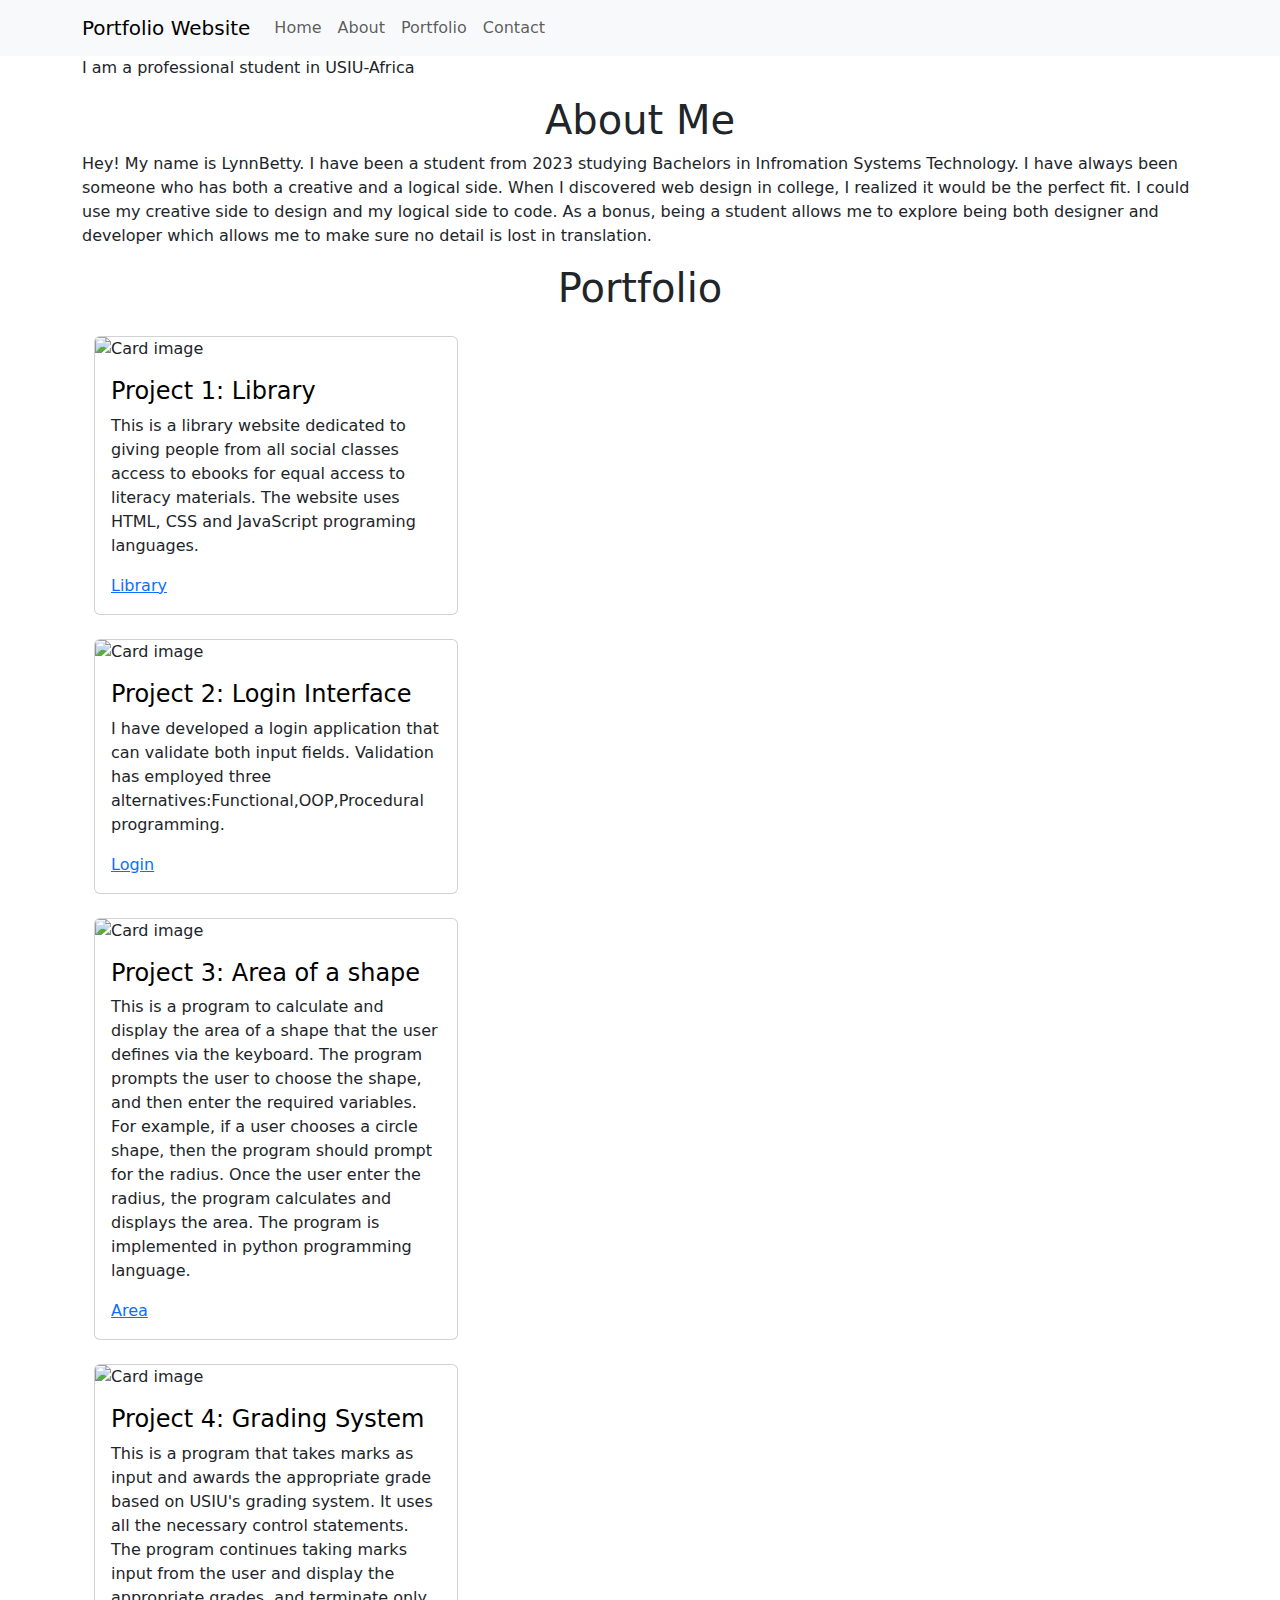
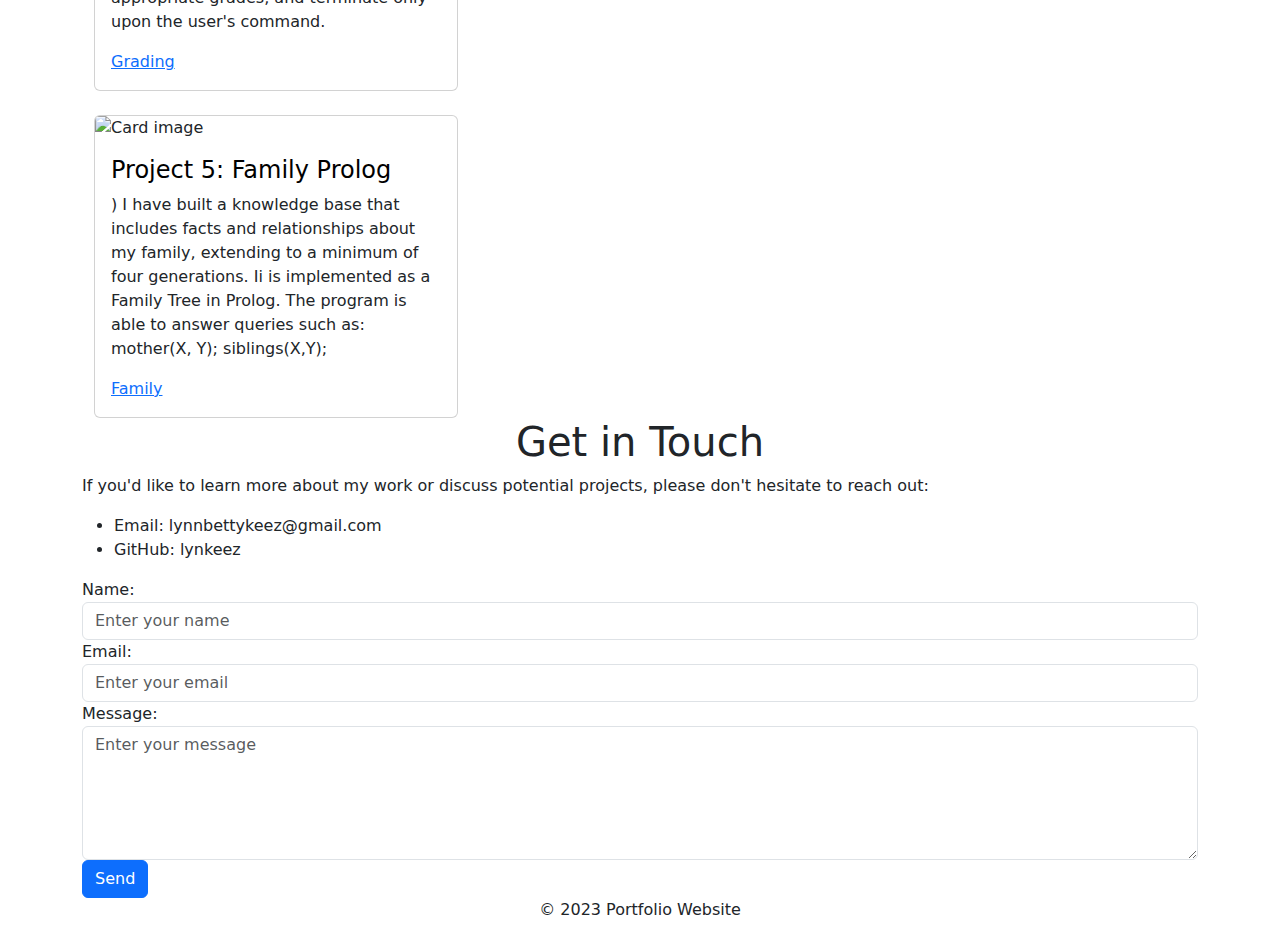
==== index.html @ ab3af03d "Add files via upload" ====
<!DOCTYPE html>
<html lang="en">
<head>
    <meta charset="UTF-8">
    <meta name="viewport" content="width=device-width, initial-scale=1.0">
    <title>Portfolio Website</title>
    <link rel="stylesheet" href="style.css">
    <link rel="stylesheet" href="https://maxcdn.bootstrapcdn.com/bootstrap/5.0.0/css/bootstrap.min.css">
</head>
<body>
    <!-- Navigation Menu -->
    <nav class="navbar navbar-expand-lg navbar-light bg-light fixed-top">
        <div class="container">
            <a class="navbar-brand" href="#">Portfolio Website</a>
            <button class="navbar-toggler" type="button" data-toggle="collapse" data-target="#navbarSupportedContent" aria-controls="navbarSupportedContent" aria-expanded="false" aria-label="Toggle navigation">
                <span class="navbar-toggler-icon"></span>
            </button>
            <div class="collapse navbar-collapse" id="navbarSupportedContent">
                <ul class="navbar-nav ml-auto">
                    <li class="nav-item active">
                        <a class="nav-link" href="#home">Home</a>
                    </li>
                    <li class="nav-item">
                        <a class="nav-link" href="#about">About</a>
                    </li>
                    <li class="nav-item">
                        <a class="nav-link" href="#portfolio">Portfolio</a>
                    </li>
                    <li class="nav-item">
                        <a class="nav-link" href="#contact">Contact</a>
                    </li>
                </ul>
            </div>
        </div>
    </nav>

    <!-- Hero Section -->
    <section id="home" class="bgimage">
        <div class="container">
            <h1 class="hero_title">Welcome to my Portfolio Website</h1>
            <p class="hero_desc">I am a professional student in USIU-Africa </p>
        </div>
    </section>

    <!-- About Section -->
    <section id="about" class="about">
        <div class="container">
            <h1 class="text-center">About Me</h1>
            <p>Hey! My name is LynnBetty. I have been a student from 2023 studying Bachelors in Infromation Systems Technology. I have always been someone who has both a creative and a logical side. When I discovered web design in college, I realized it would be the perfect fit. I could use my creative side to design and my logical side to code. As a bonus, being a student allows me to explore being both designer and developer which allows me to make sure no detail is lost in translation.</p>
        </div>
    </section>

    <!-- Portfolio Section -->
    <section id="portfolio" class="portfolio">
        <div class="container">
            <h1 class="text-center">Portfolio</h1>
            <div class="container">
                <div class="col-lg-4 mt-4">
                    <div class="card">
                        <img class="card-img-top" src="Screenshot_28-7-2024_22261_.jpeg" alt="Card image" style="width:100%">
                        <div class="card-body">
                          <h4 class="card-title" style="color: #000">Project 1: Library</h4>
                          <p class="card-text">This is a library website dedicated to giving people from all social classes access to ebooks for equal access to literacy materials. The website uses HTML, CSS and JavaScript programing languages.</p>
                          <p class="card-text"><a href="Library.html">Library</a></p>
                         </div>
                    </div>
                </div>
                <!-- Add new project here -->
                <div class="col-lg-4 mt-4">
                    <div class="card">
                        <img class="card-img-top" src="Screenshot 2024-07-29 094529.png" alt="Card image" style="width:100%">
                        <div class="card-body">
                          <h4 class="card-title" style="color: #000">Project 2: Login Interface</h4>
                          <p class="card-text">I have developed a login application that can validate both input fields. Validation has employed three alternatives:Functional,OOP,Procedural programming.</p>
                          <p class="card-text"><a href="C:\Users\Kids\Downloads\codePortfolio\programiz-html-css\programiz-html-css\index2.html">Login</a></p>
                         </div>
                    </div>
                </div>
                <!-- Add another new project here -->
                <div class="col-lg-4 mt-4">
                    <div class="card">
                        <img class="card-img-top" src="Screenshot 2024-07-29 093826.png" alt="Card image" style="width:100%">
                        <div class="card-body">
                          <h4 class="card-title" style="color: #000">Project 3: Area of a shape</h4>
                          <p class="card-text">This is a program to calculate and display the area of a shape that the user defines via the keyboard. The program prompts the user to choose the shape, and then enter the required variables. For example, if a user chooses a circle shape, then the program should prompt for the radius. Once the user enter the radius, the program calculates and displays the area. The program is implemented in python programming language.</p>
                          <p class="card-text"><a href="https://replit.com/@lynnbettykeez/Area-of-Shape">Area</a></p>
                         </div>
                    </div>
                </div>
                <!-- Add another new project here -->
                <div class="col-lg-4 mt-4">
                    <div class="card">
                        <img class="card-img-top" src="Screenshot 2024-07-29 093332.png" alt="Card image" style="width:100%">
                        <div class="card-body">
                          <h4 class="card-title" style="color: #000">Project 4: Grading System</h4>
                          <p class="card-text">This is a program that takes marks as input and awards the appropriate grade based on USIU's grading system. It uses all the necessary control statements. The program continues taking marks input from the user and display the appropriate grades, and terminate only upon the user's command.</p>
                          <p class="card-text"><a href="https://replit.com/@lynnbettykeez/Grading-System">Grading</a></p>
                         </div>
                    </div>
                </div>
                <!-- Add new project here -->
                <div class="col-lg-4 mt-4">
                    <div class="card">
                        <img class="card-img-top" src="Screenshot 2024-07-29 095254.png" alt="Card image" style="width:100%">
                        <div class="card-body">
                          <h4 class="card-title" style="color: #000">Project 5: Family Prolog</h4>
                          <p class="card-text">) I have built a knowledge base that includes facts and relationships about my family, extending to a minimum of four generations. Ii is implemented as a Family Tree in Prolog. The program is able to answer queries such as: mother(X, Y); siblings(X,Y);</p>
                          <p class="card-text"><a href="https://swish.swi-prolog.org/p/LynnFamily.pl">Family</a></p>
                         </div>
                    </div>
                </div>
            </div>
        </div>
    </section>

    <!-- Contact Section -->
    <section id="contact" class="contact">
        <div class="container">
            <h1 class="text-center">Get in Touch</h1>
            <p>If you'd like to learn more about my work or discuss potential projects, please don't hesitate to reach out:</p>
            <ul>
              <li>Email: lynnbettykeez@gmail.com</li>
              <li>GitHub: lynkeez</li>
            </ul>
            <form>
                <div class="form-group">
                    <label for="name">Name:</label>
                    <input type="text" class="form-control" id="name" placeholder="Enter your name">
                </div>
                <div class="form-group">
                    <label for="email">Email:</label>
                    <input type="email" class="form-control" id="email" placeholder="Enter your email">
                </div>
                <div class="form-group">
                    <label for="message">Message:</label>
                    <textarea class="form-control" id="message" rows="5" placeholder="Enter your message"></textarea>
                </div>
                <button type="submit" class="btn btn-primary">Send</button>
            </form>
        </div>
    </section>

    <!-- Footer -->
    <footer class="footer">
        <div class="container">
            <p class="text-center">&copy; 2023 Portfolio Website</p>
        </div>
    </footer>

    <script src="https://code.jquery.com/jquery-3.5.1.min.js"></script>
    <script src="https://maxcdn.bootstrapcdn.com/bootstrap/5.0.0/js/bootstrap.min.js"></script>
    <script src="script.js"></script>
</body>
</html>
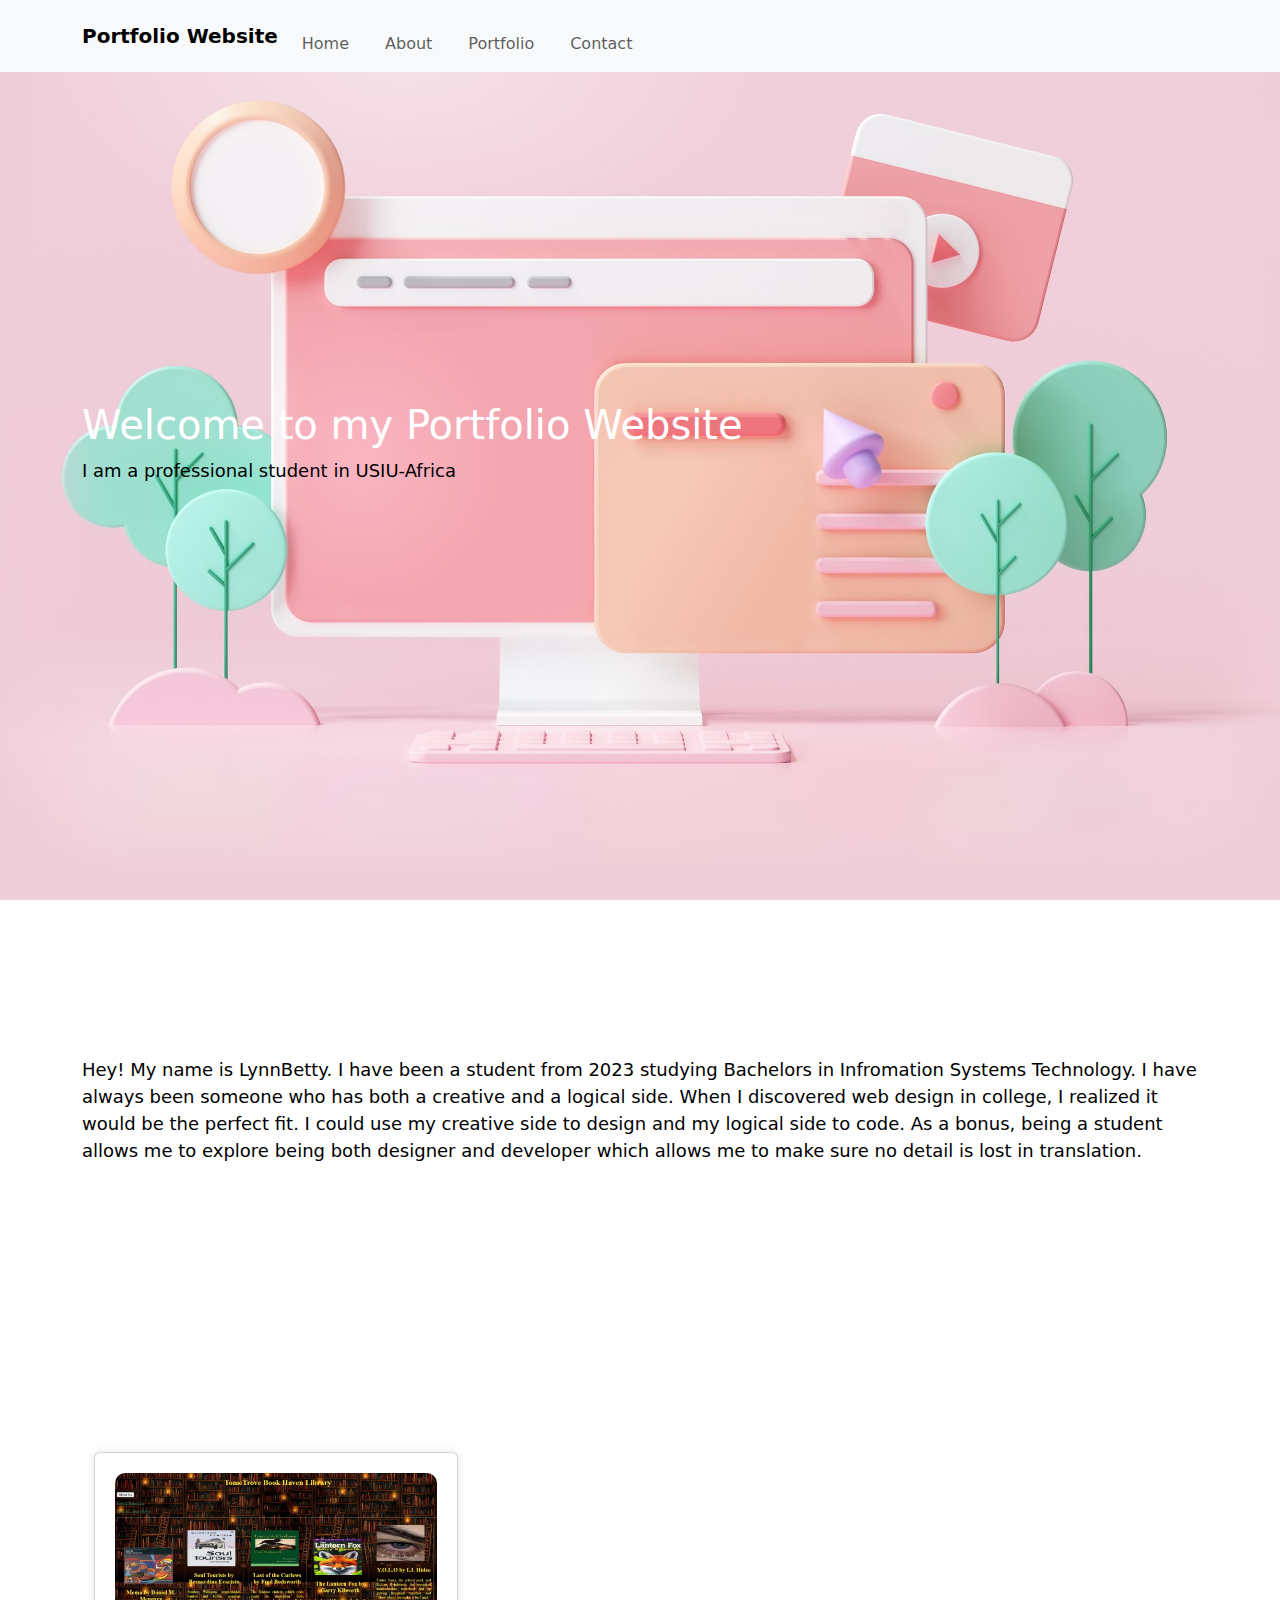
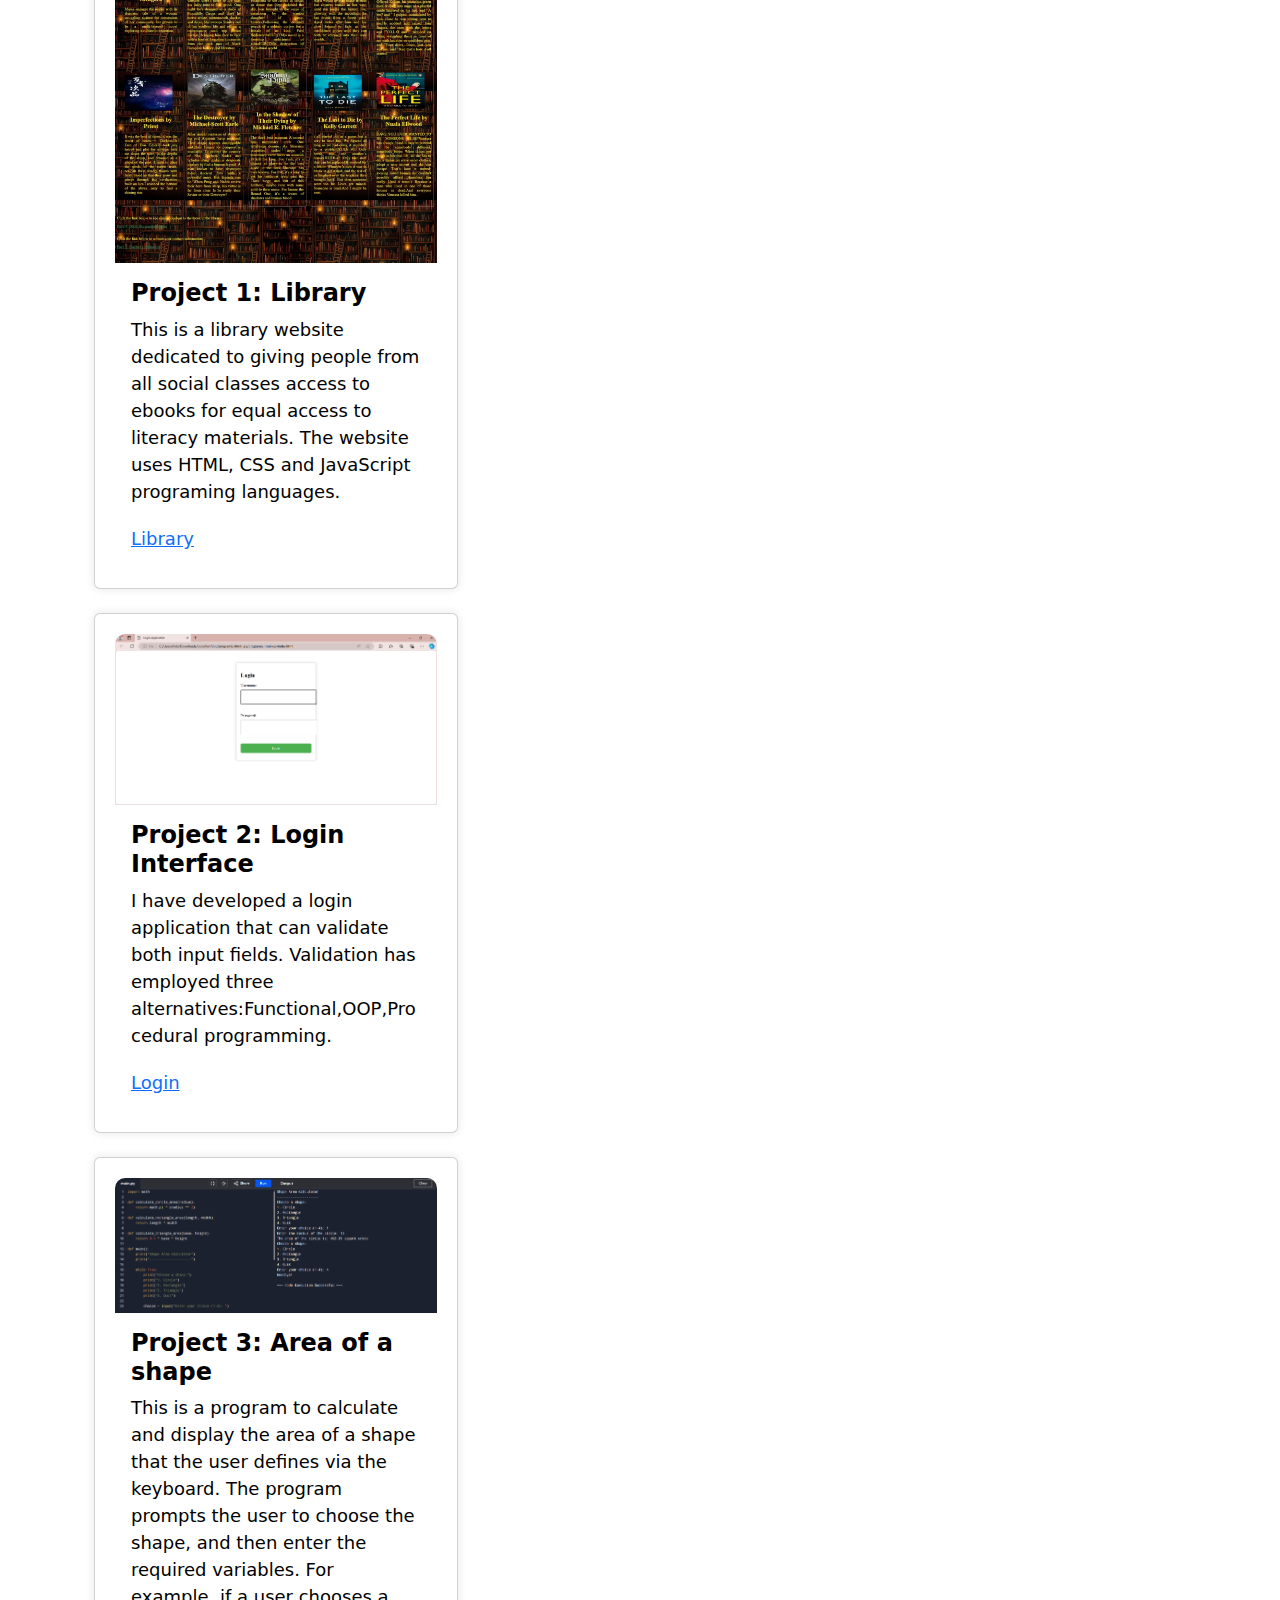
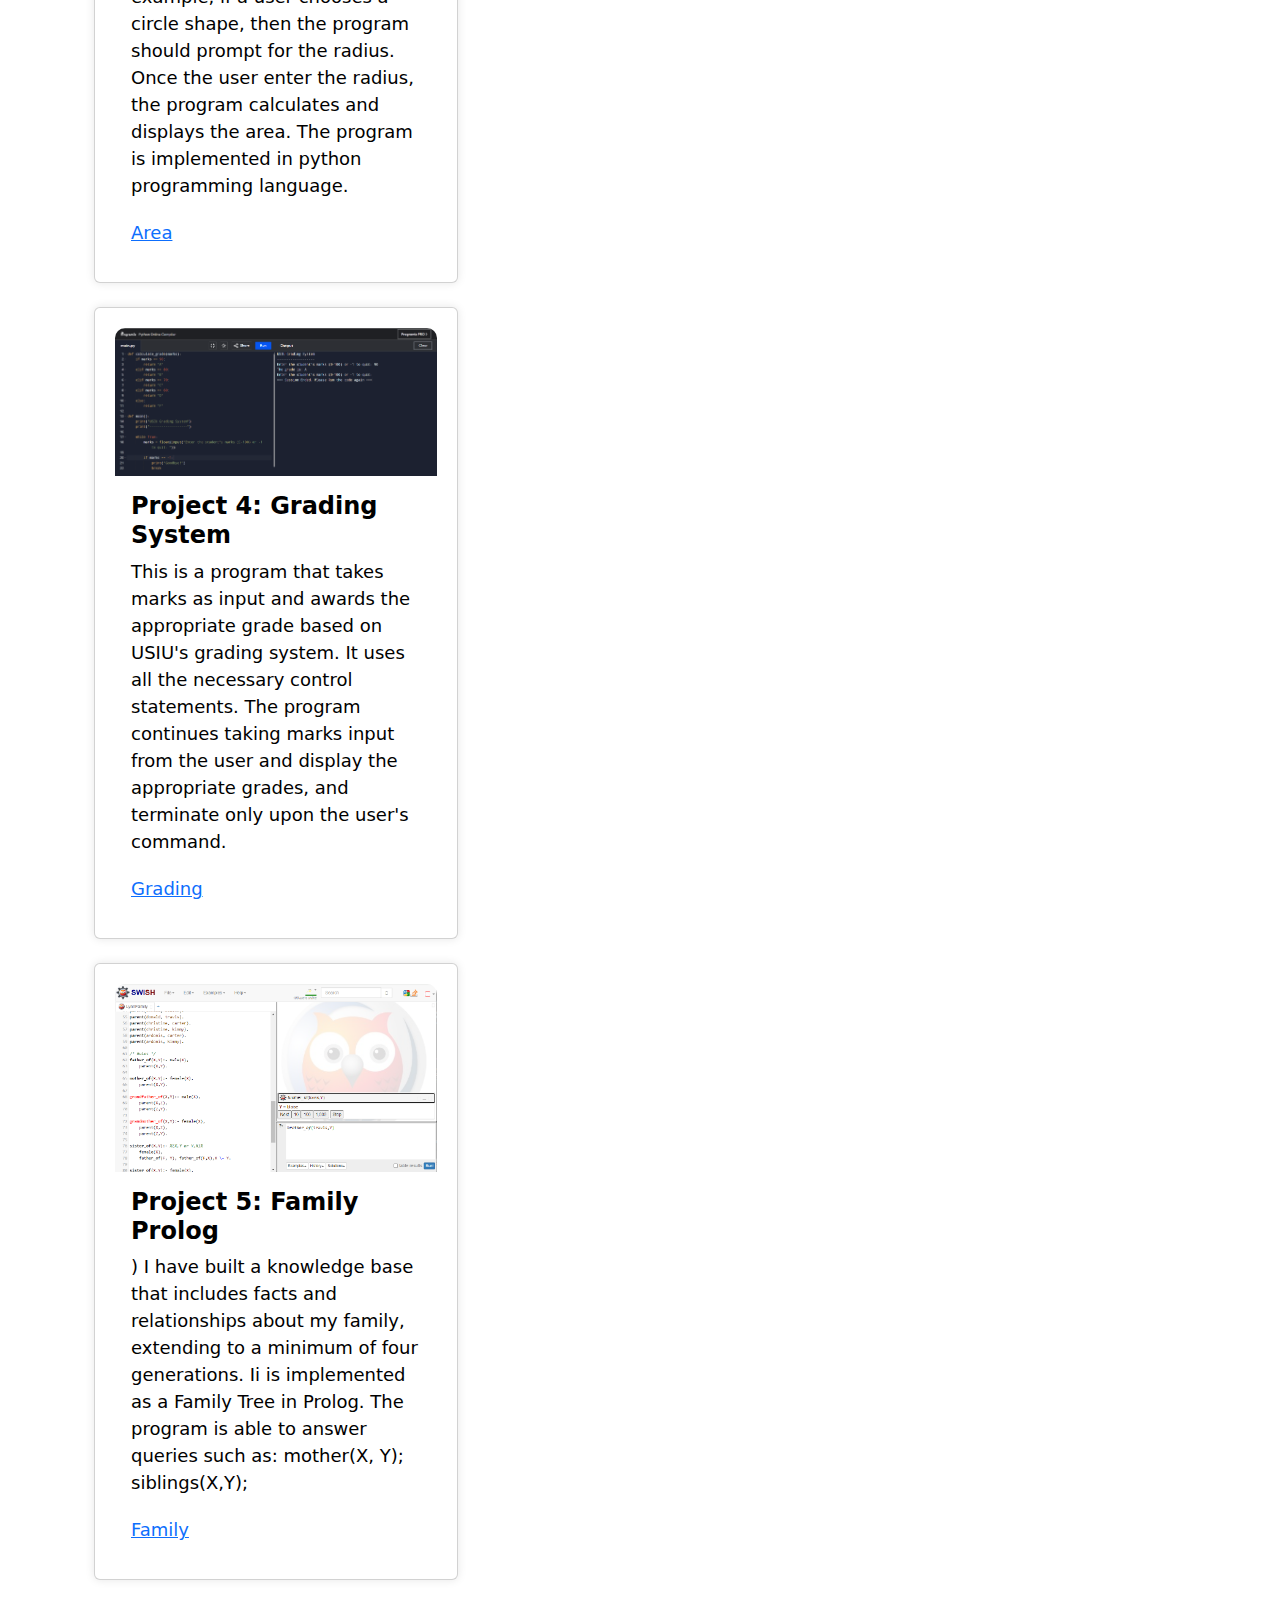
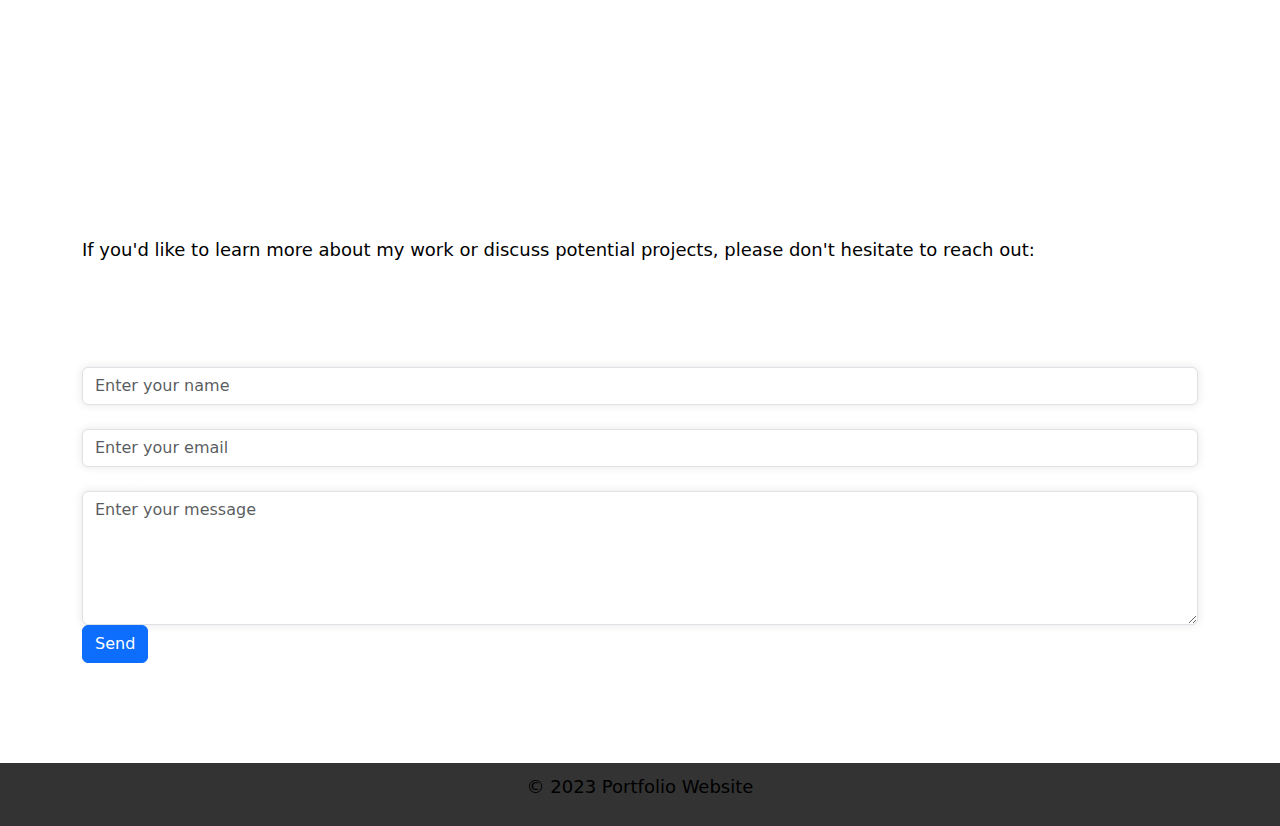
==== commit bc2a8d41: "Add files via upload" ====
--- a/index.html
+++ b/index.html
@@ -72,7 +72,7 @@
                         <div class="card-body">
                           <h4 class="card-title" style="color: #000">Project 2: Login Interface</h4>
                           <p class="card-text">I have developed a login application that can validate both input fields. Validation has employed three alternatives:Functional,OOP,Procedural programming.</p>
-                          <p class="card-text"><a href="C:\Users\Kids\Downloads\codePortfolio\programiz-html-css\programiz-html-css\index2.html">Login</a></p>
+                          <p class="card-text"><a href="https://codepen.io/lynnkeez/pen/xxogxEO">Login</a></p>
                          </div>
                     </div>
                 </div>
--- a/style.css
+++ b/style.css
@@ -0,0 +1,144 @@
+/* Hero Section */
+#home {
+  background-image: url('banner_bkg.jpg');
+  background-size: cover;
+  background-position: center;
+  height: 100vh;
+  display: flex;
+  justify-content: center;
+  align-items: center;
+  color: #fff;
+}
+
+/* About Section */
+#about {
+  background-image: url('https://wallpapercave.com/wp/wp2838585.jpg');
+  background-size: cover;
+  background-position: center;
+  padding: 100px 0;
+  color: #fff;
+}
+
+/* Portfolio Section */
+#portfolio {
+  background-image: url('https://wallpapercave.com/wp/wp2838577.jpg');
+  background-size: cover;
+  background-position: center;
+  padding: 100px 0;
+  color: #fff;
+}
+
+/* Contact Section */
+#contact {
+  background-image: url('https://images.prismic.io/meltwater/ac4060b2-01cb-4b59-9d3b-a7529127565e_influencer-brief-template.jpeg?q=90&rect=138');
+  background-size: cover;
+  background-position: center;
+  padding: 100px 0;
+  color: #fff;
+}
+
+body {
+    font-family: Arial, sans-serif;
+    margin: 0;
+    padding: 0;
+}
+
+.navbar {
+    background-color: #333;
+    color: #fff;
+    padding: 1rem;
+    text-align: center;
+}
+
+.navbar-brand {
+    font-size: 1.5rem;
+    font-weight: bold;
+}
+
+.navbar-nav {
+    margin-top: 1rem;
+}
+
+.nav-item {
+    margin-right: 20px;
+}
+
+.nav-link {
+    color: #fff;
+    transition: color 0.2s ease;
+}
+
+.nav-link:hover {
+    color: #ccc;
+}
+
+/* General Styles */
+h1 {
+  font-size: 48px;
+  font-weight: bold;
+  margin-bottom: 20px;
+  color: #000;
+}
+
+p {
+  font-size: 18px;
+  margin-bottom: 20px;
+  color: #000;
+}
+
+.card {
+  background-color: #fff;
+  padding: 20px;
+  border: none;
+  border-radius: 10px;
+  box-shadow: 0 0 10px rgba(0, 0, 0, 0.1);
+}
+
+.card img {
+  width: 100%;
+  height: 100%;
+  object-fit: relative;
+  border-radius: 10px 10px 0 0;
+}
+
+.card-body {
+  padding: 20px;
+}
+
+.card-title {
+  font-size: 24px;
+  font-weight: bold;
+  margin-bottom: 10px;
+}
+
+.card-text {
+  font-size: 18px;
+  margin-bottom: 20px;
+}
+
+.form-control {
+  padding: 10px;
+  border: none;
+  border-radius: 10px;
+  box-shadow: 0 0 10px rgba(0, 0, 0, 0.1);
+}
+
+.btn {
+  padding: 10px 20px;
+  border: none;
+  border-radius: 10px;
+  background-color: #333;
+  color: #fff;
+  cursor: pointer;
+}
+
+.btn:hover {
+  background-color: #444;
+}
+
+.footer {
+  background-color: #333;
+  color: #fff;
+  padding: 10px;
+  text-align: center;
+}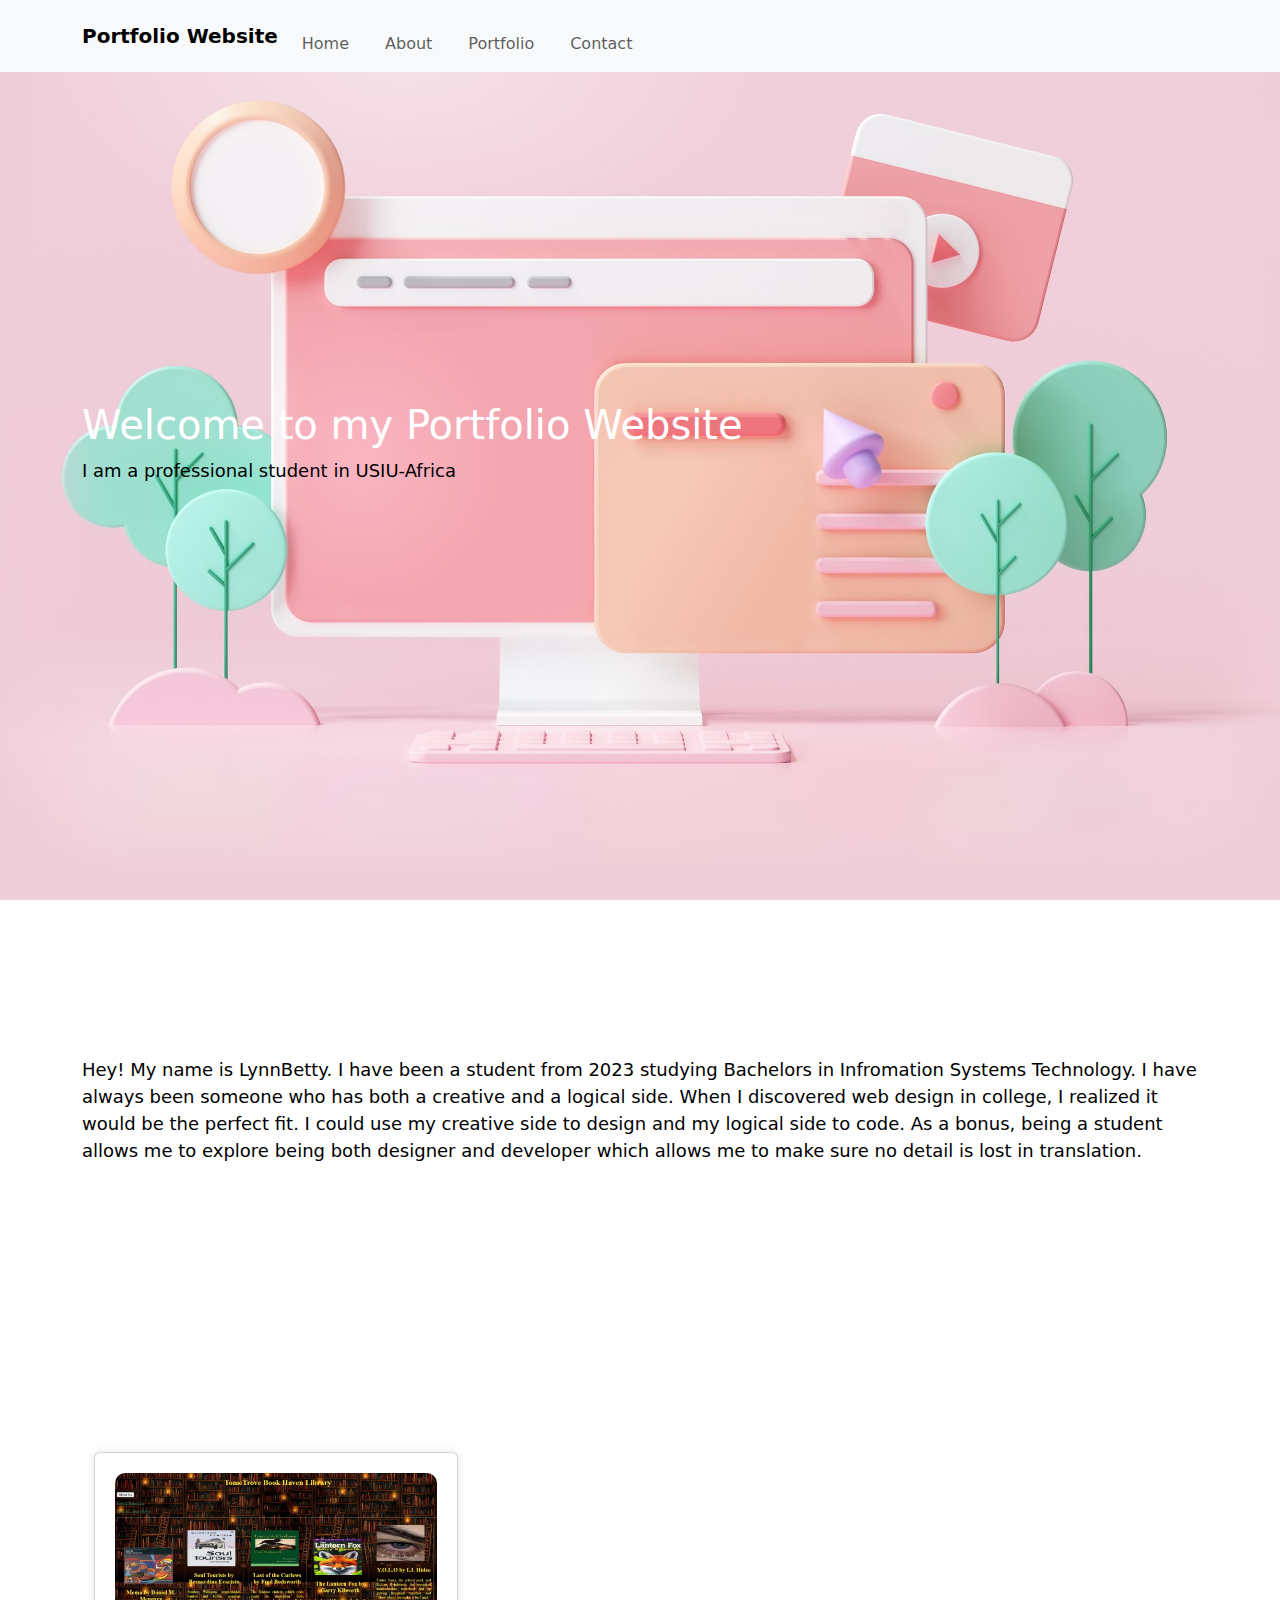
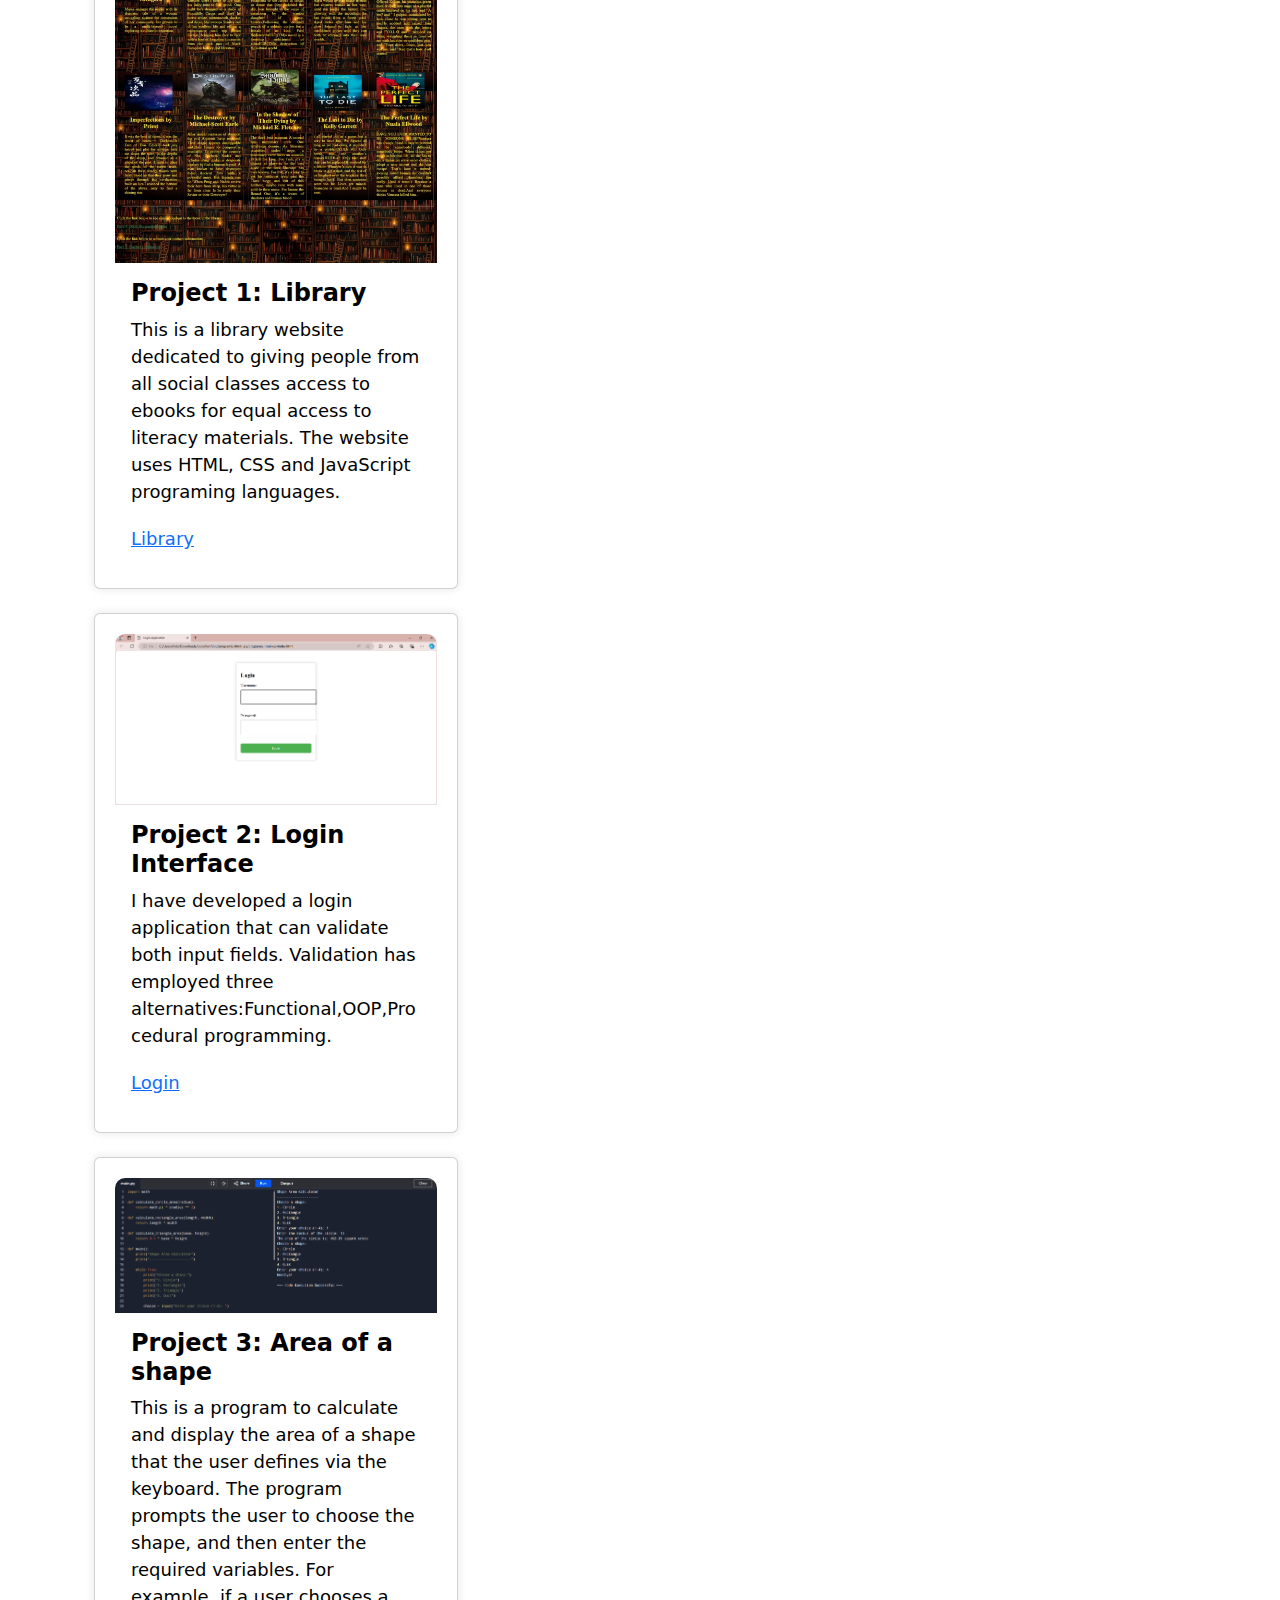
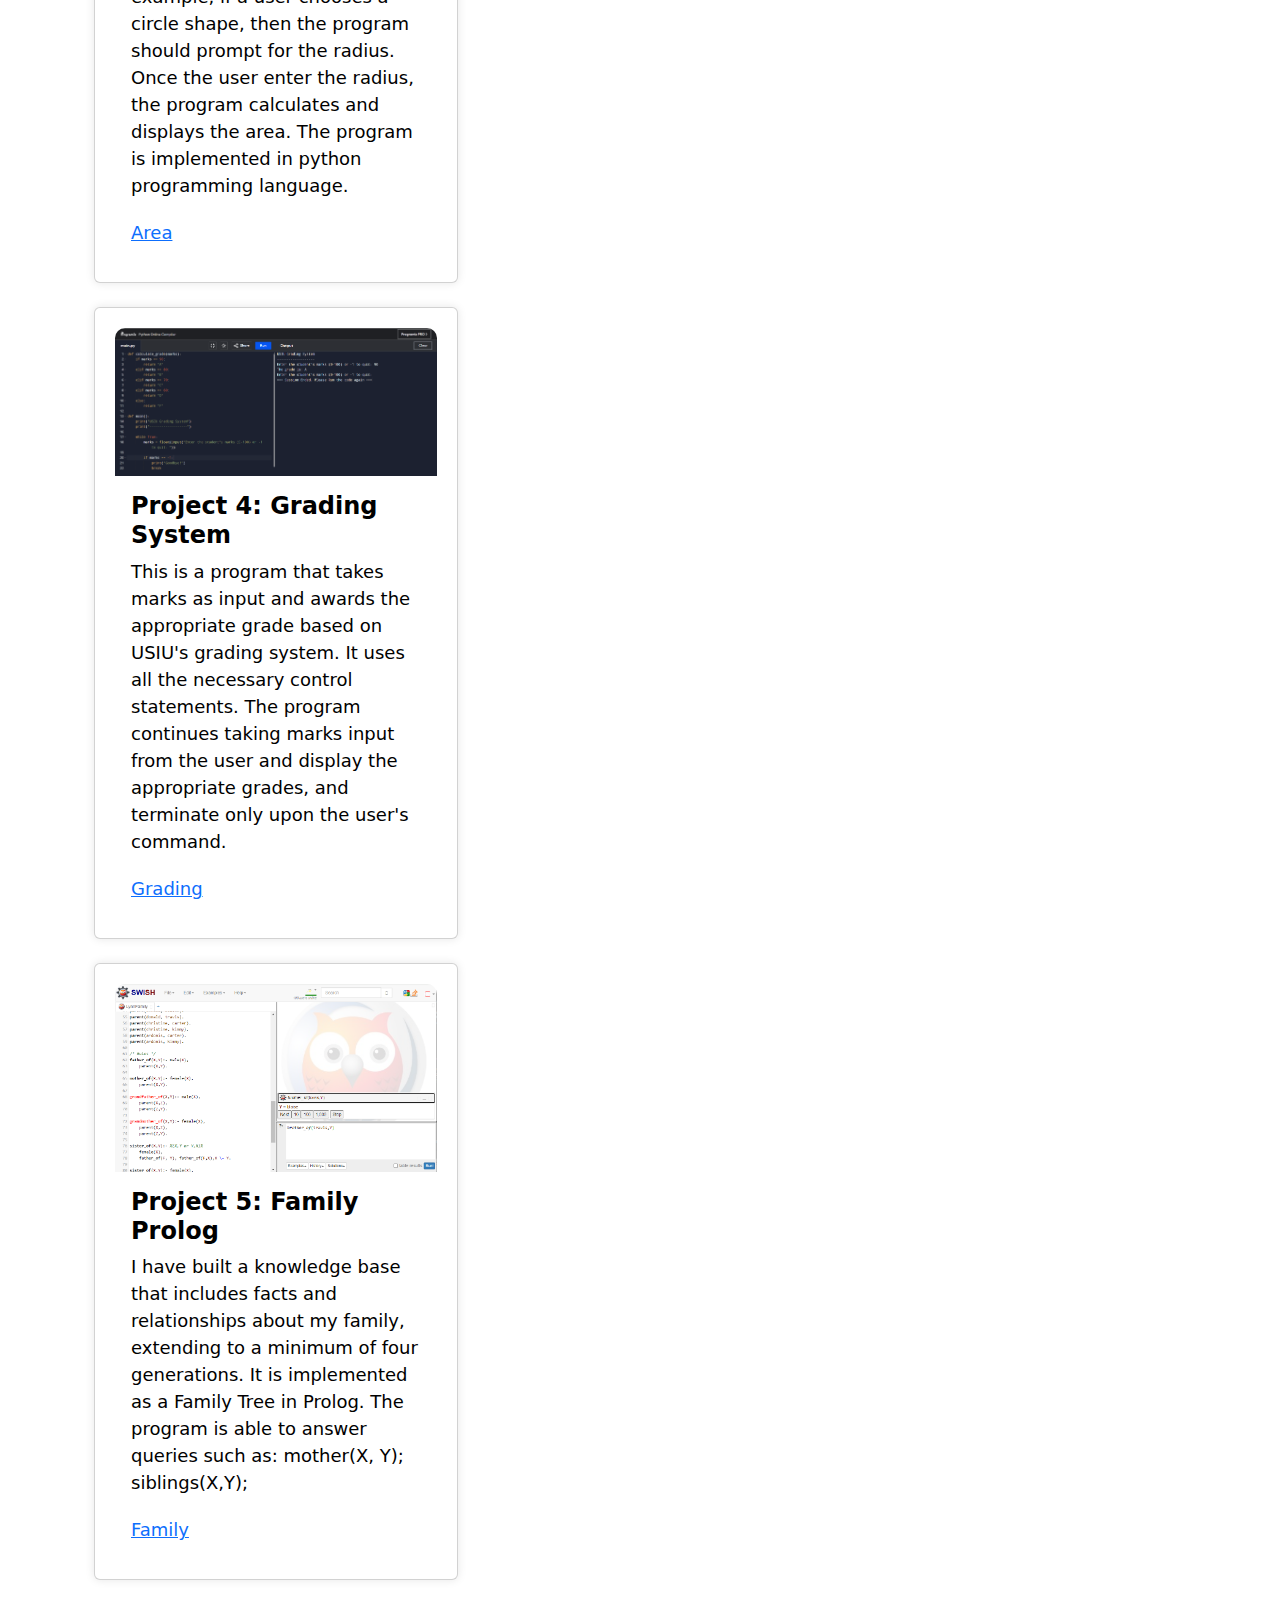
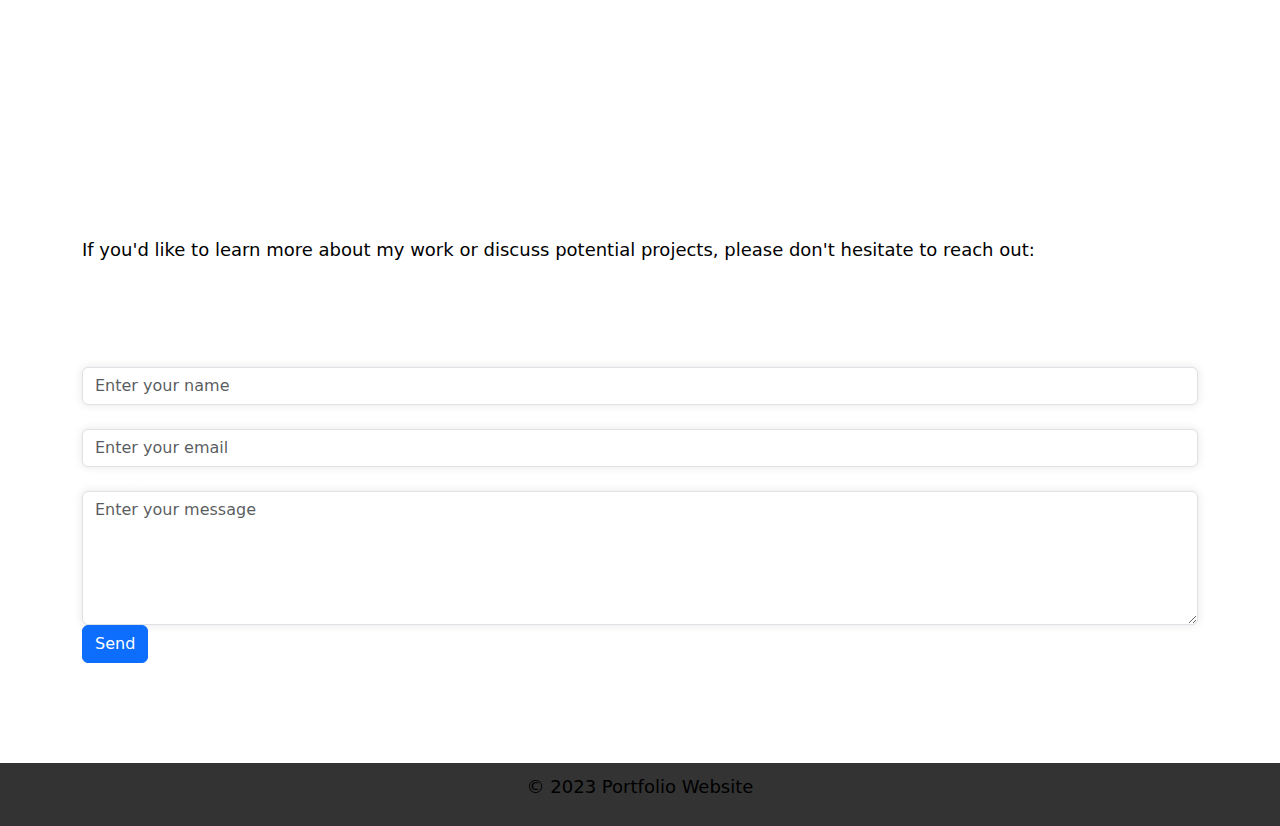
==== commit 8745b754: "Add files via upload" ====
--- a/index.html
+++ b/index.html
@@ -104,7 +104,7 @@
                         <img class="card-img-top" src="Screenshot 2024-07-29 095254.png" alt="Card image" style="width:100%">
                         <div class="card-body">
                           <h4 class="card-title" style="color: #000">Project 5: Family Prolog</h4>
-                          <p class="card-text">) I have built a knowledge base that includes facts and relationships about my family, extending to a minimum of four generations. Ii is implemented as a Family Tree in Prolog. The program is able to answer queries such as: mother(X, Y); siblings(X,Y);</p>
+                          <p class="card-text">I have built a knowledge base that includes facts and relationships about my family, extending to a minimum of four generations. It is implemented as a Family Tree in Prolog. The program is able to answer queries such as: mother(X, Y); siblings(X,Y);</p>
                           <p class="card-text"><a href="https://swish.swi-prolog.org/p/LynnFamily.pl">Family</a></p>
                          </div>
                     </div>
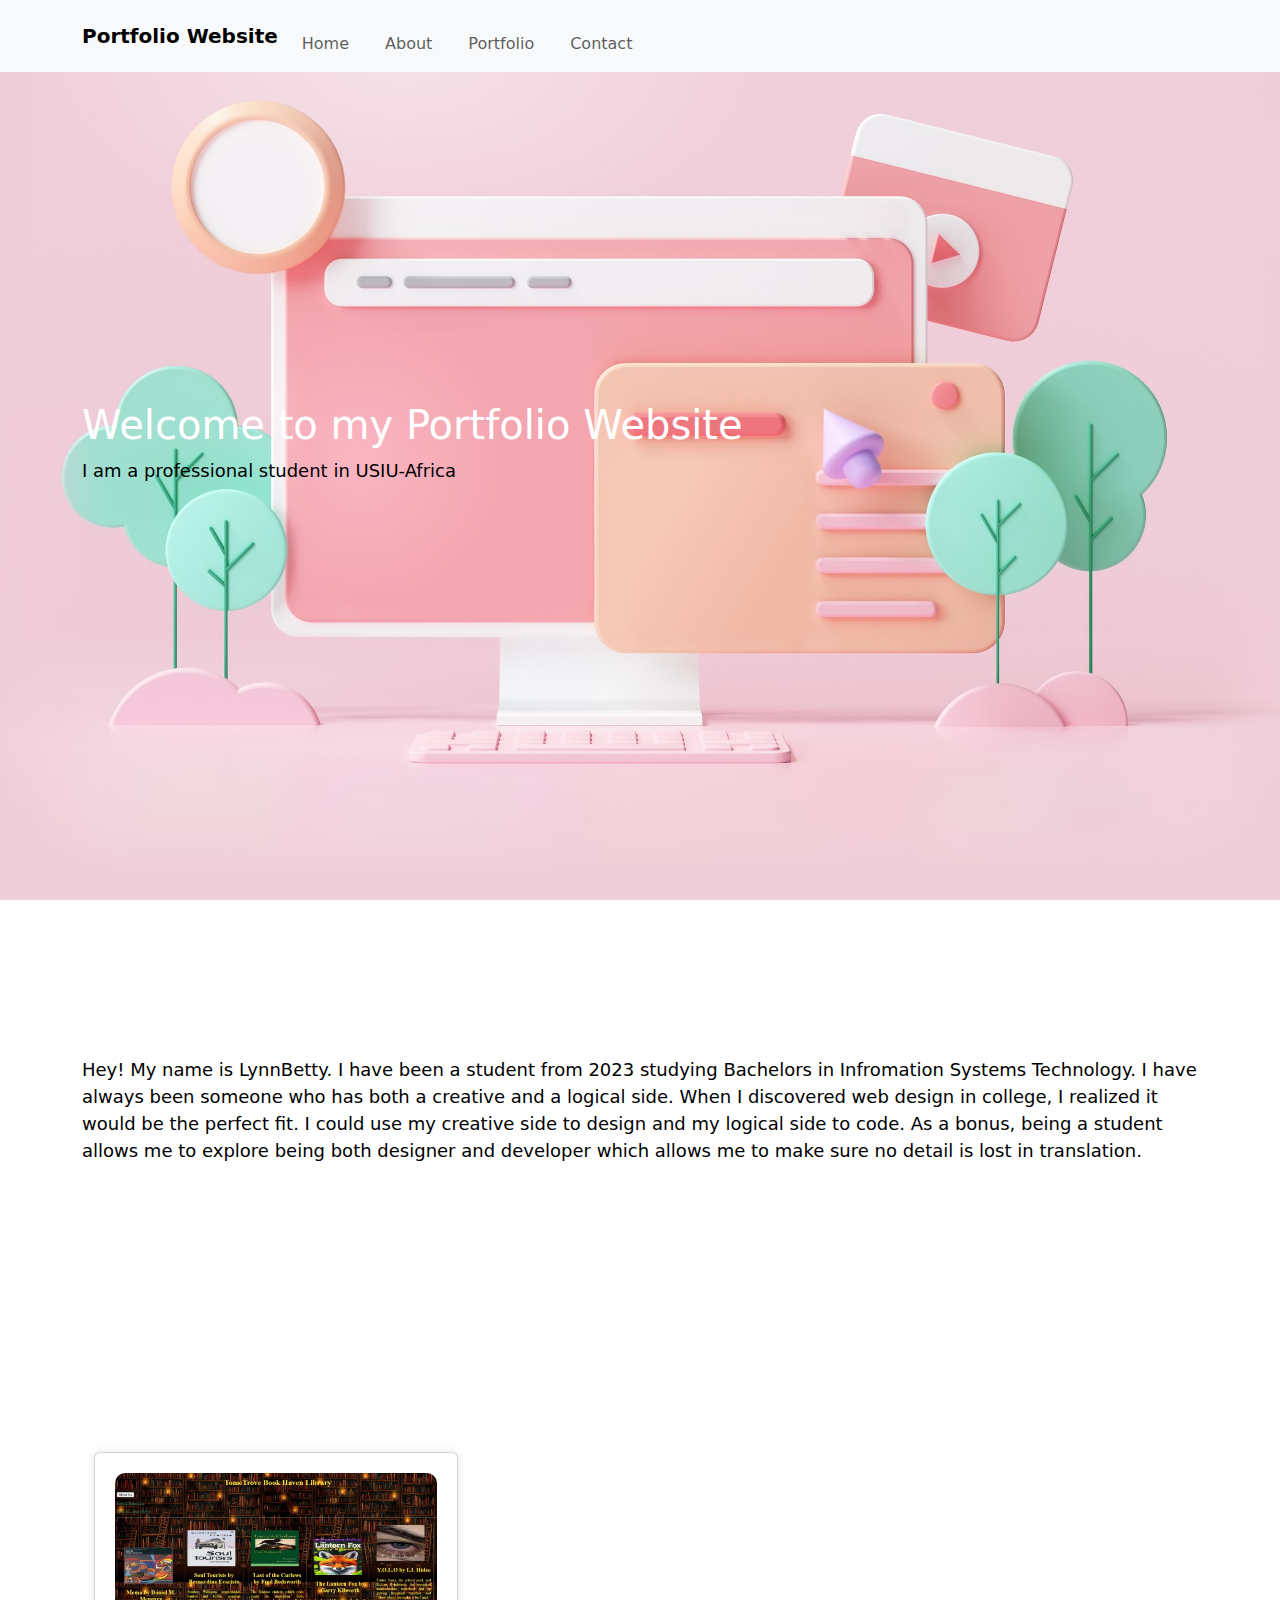
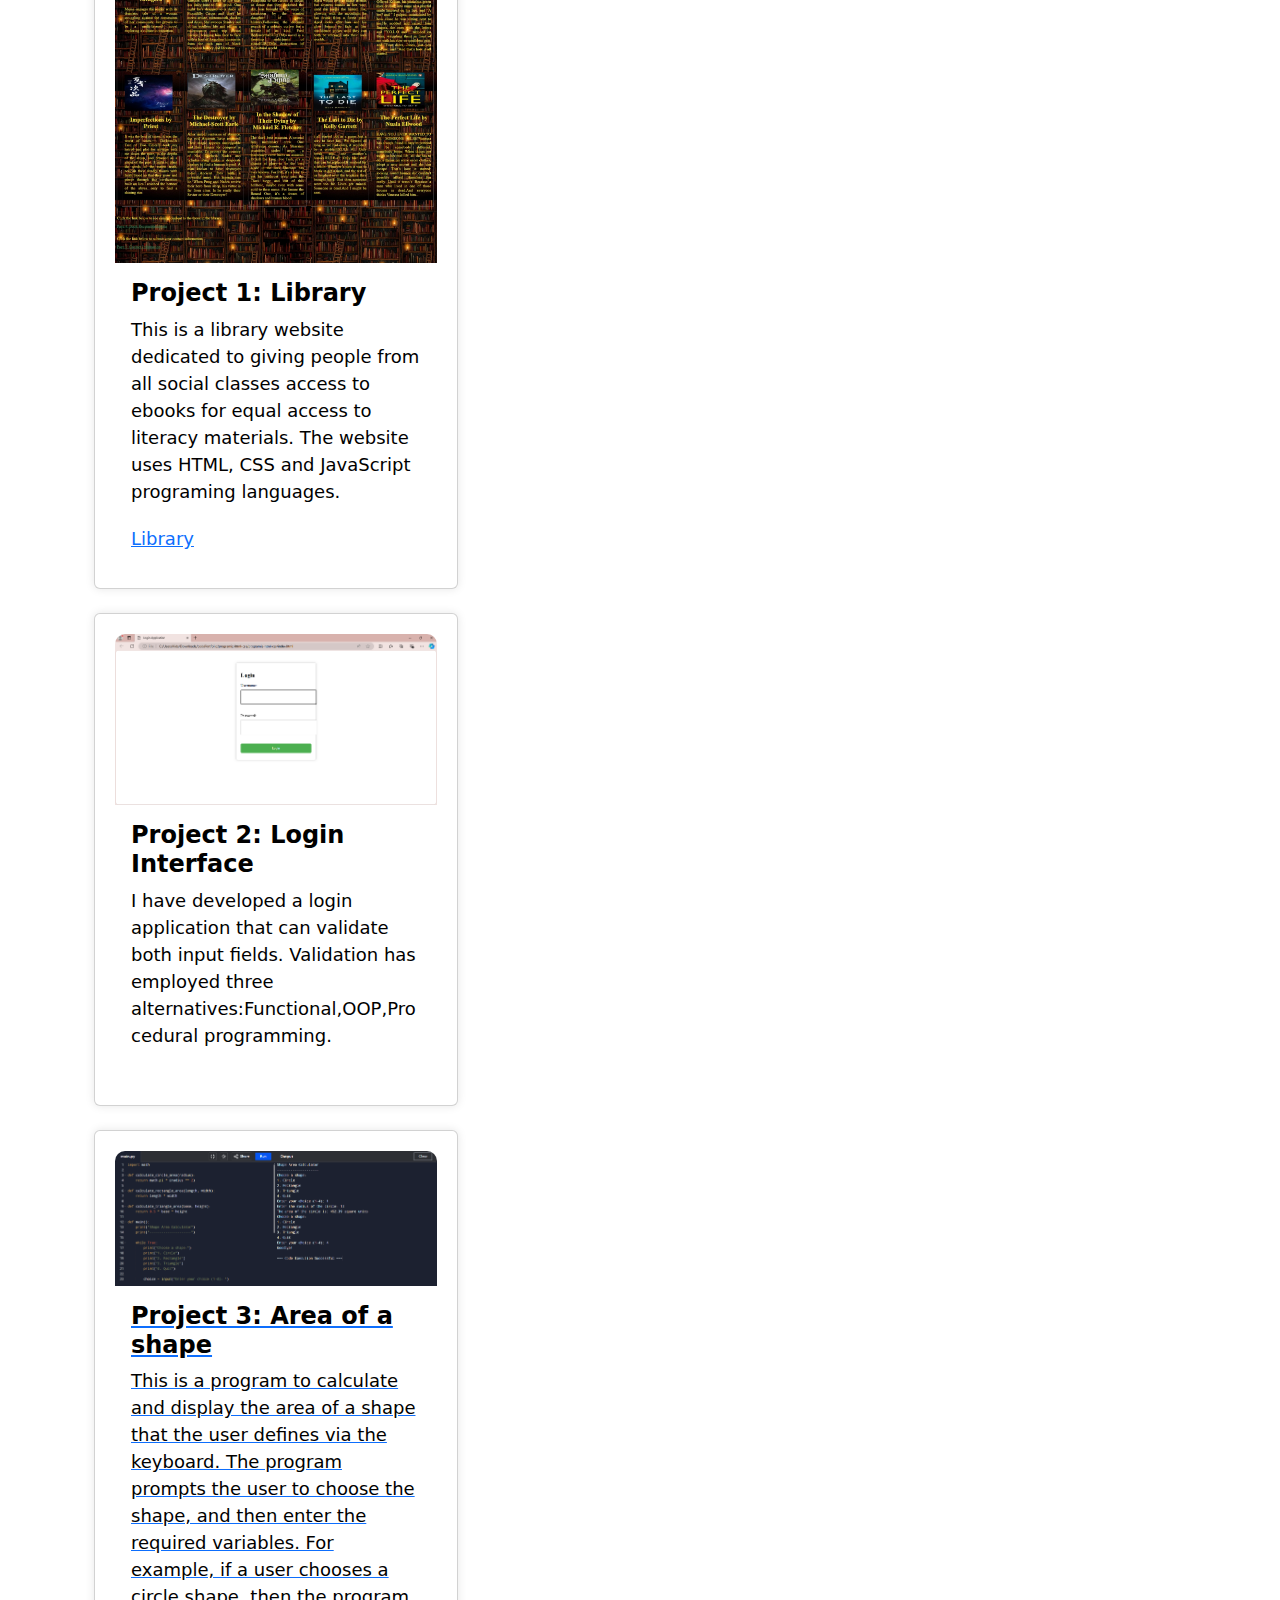
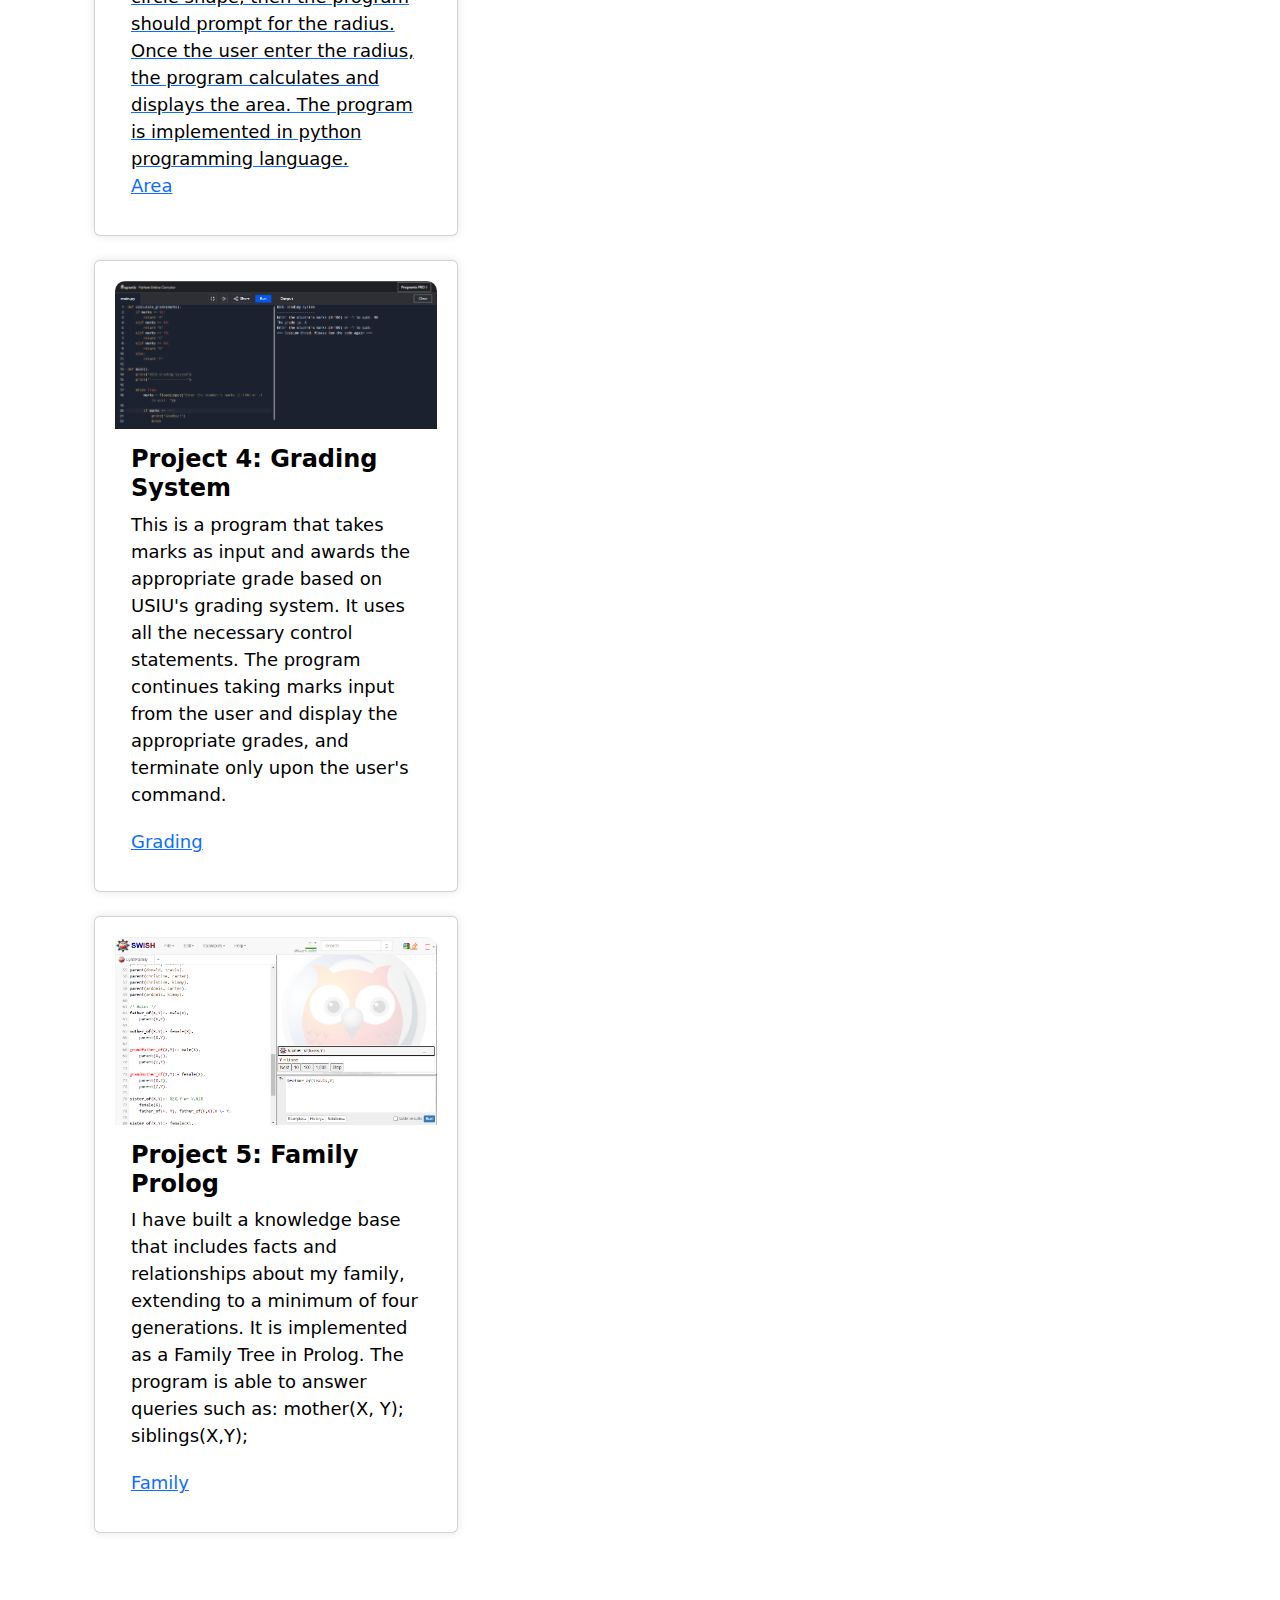
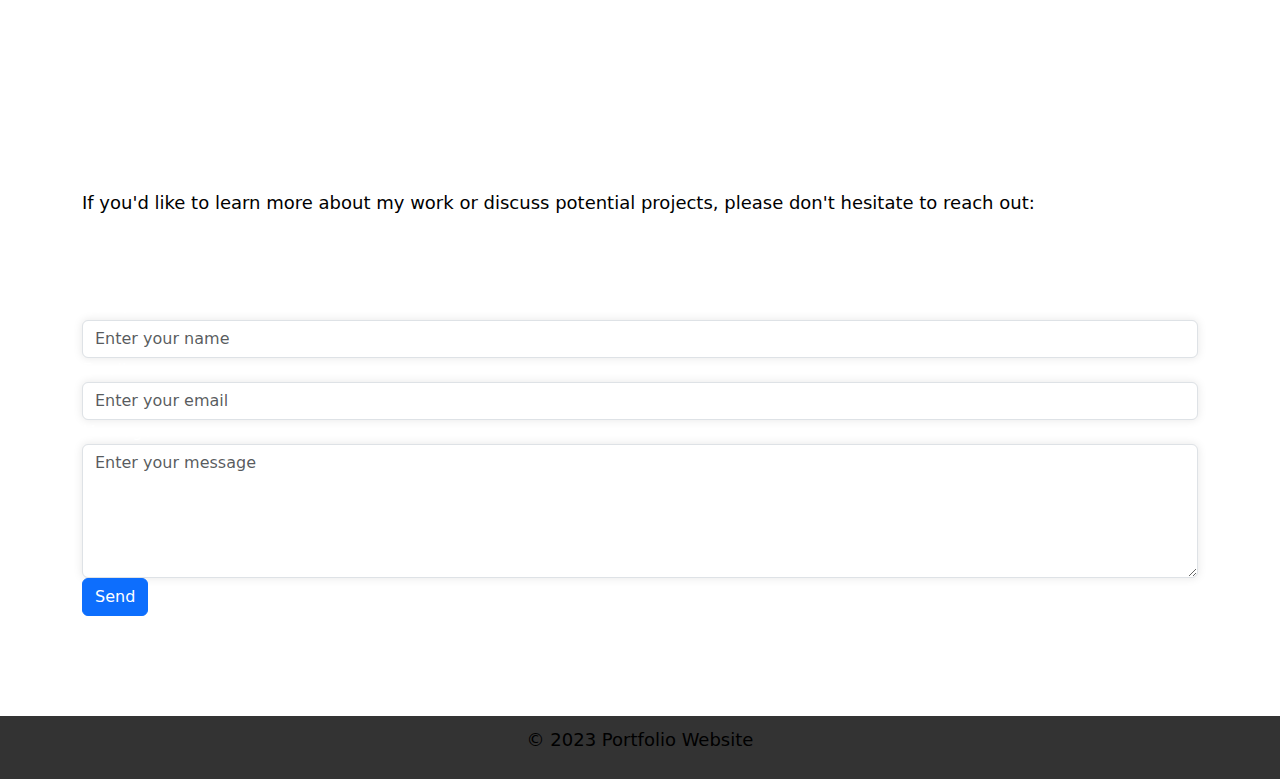
==== commit ad76d0d6: "Add files via upload" ====
--- a/index.html
+++ b/index.html
@@ -72,7 +72,7 @@
                         <div class="card-body">
                           <h4 class="card-title" style="color: #000">Project 2: Login Interface</h4>
                           <p class="card-text">I have developed a login application that can validate both input fields. Validation has employed three alternatives:Functional,OOP,Procedural programming.</p>
-                          <p class="card-text"><a href="https://codepen.io/lynnkeez/pen/xxogxEO">Login</a></p>
+                          <p class="card-text"><a href="https://replit.com/@lynnbettykeez/Login-Interface"Login</a></p>
                          </div>
                     </div>
                 </div>
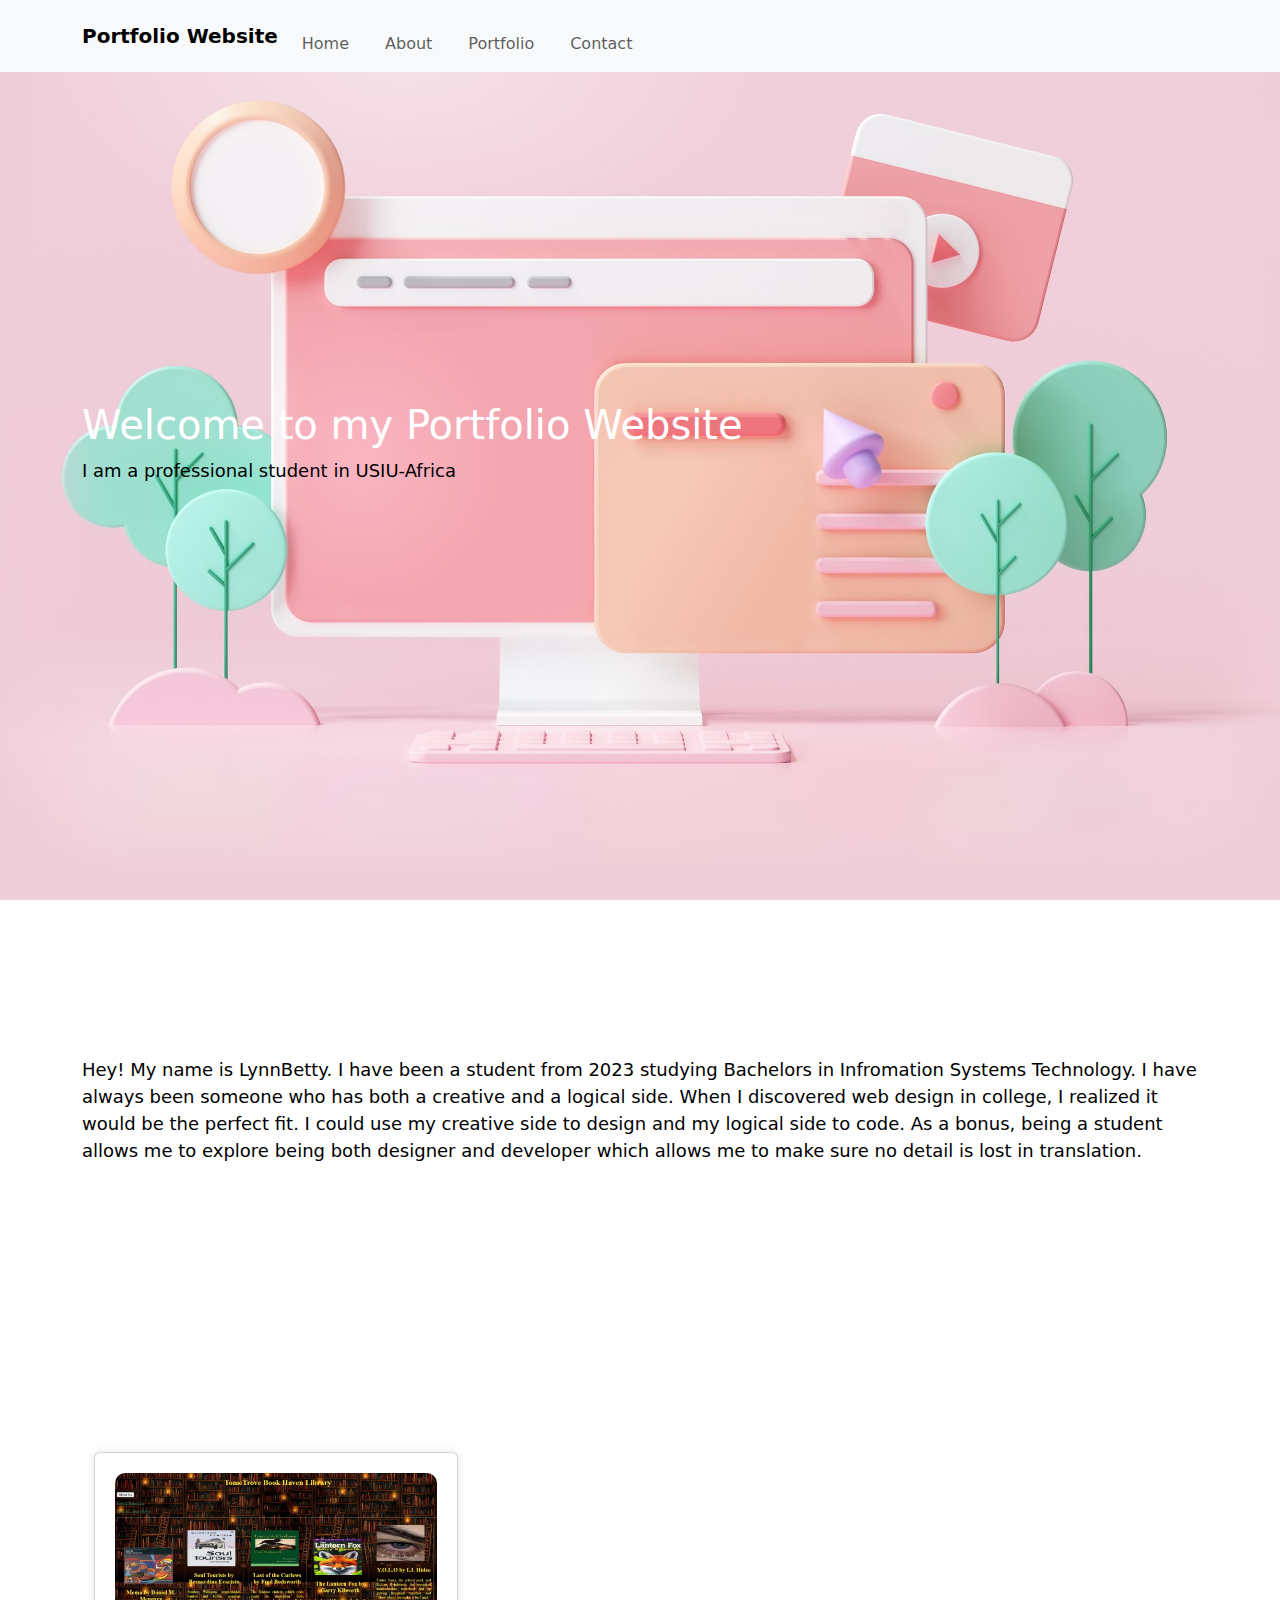
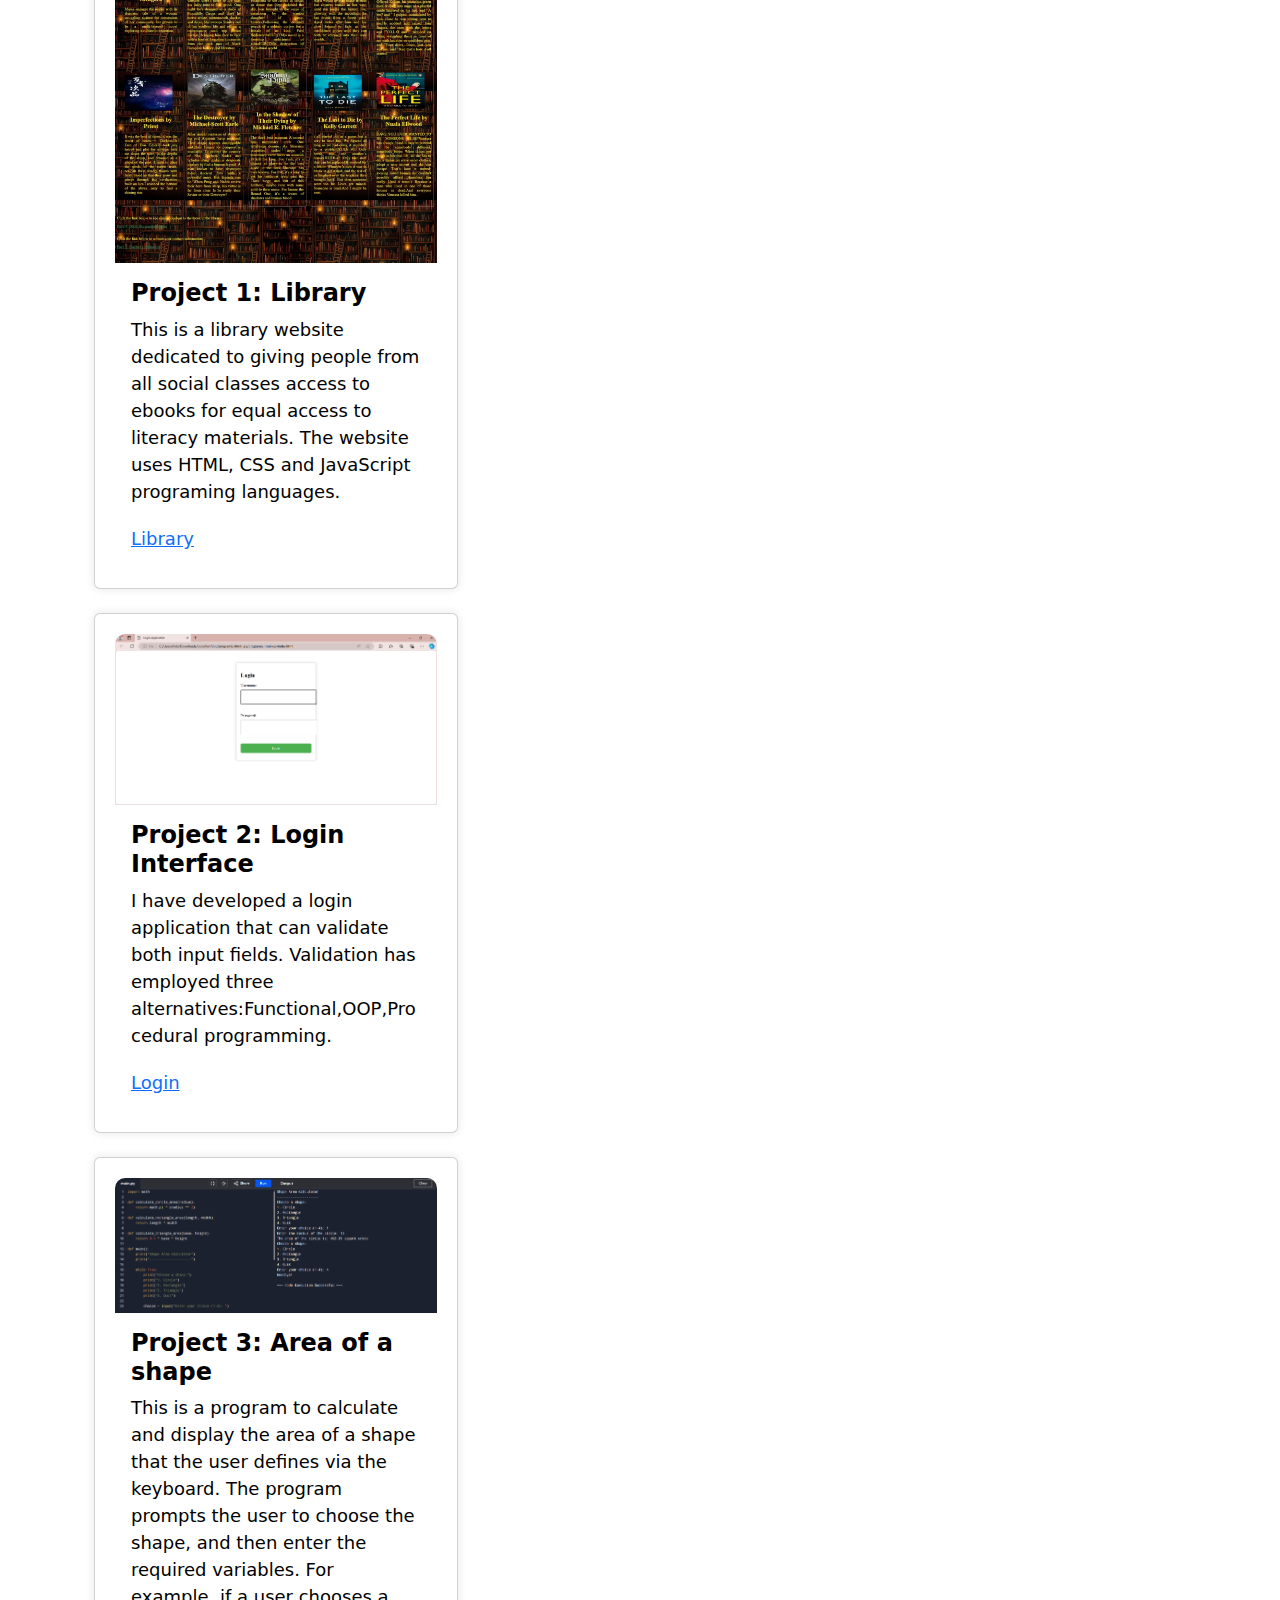
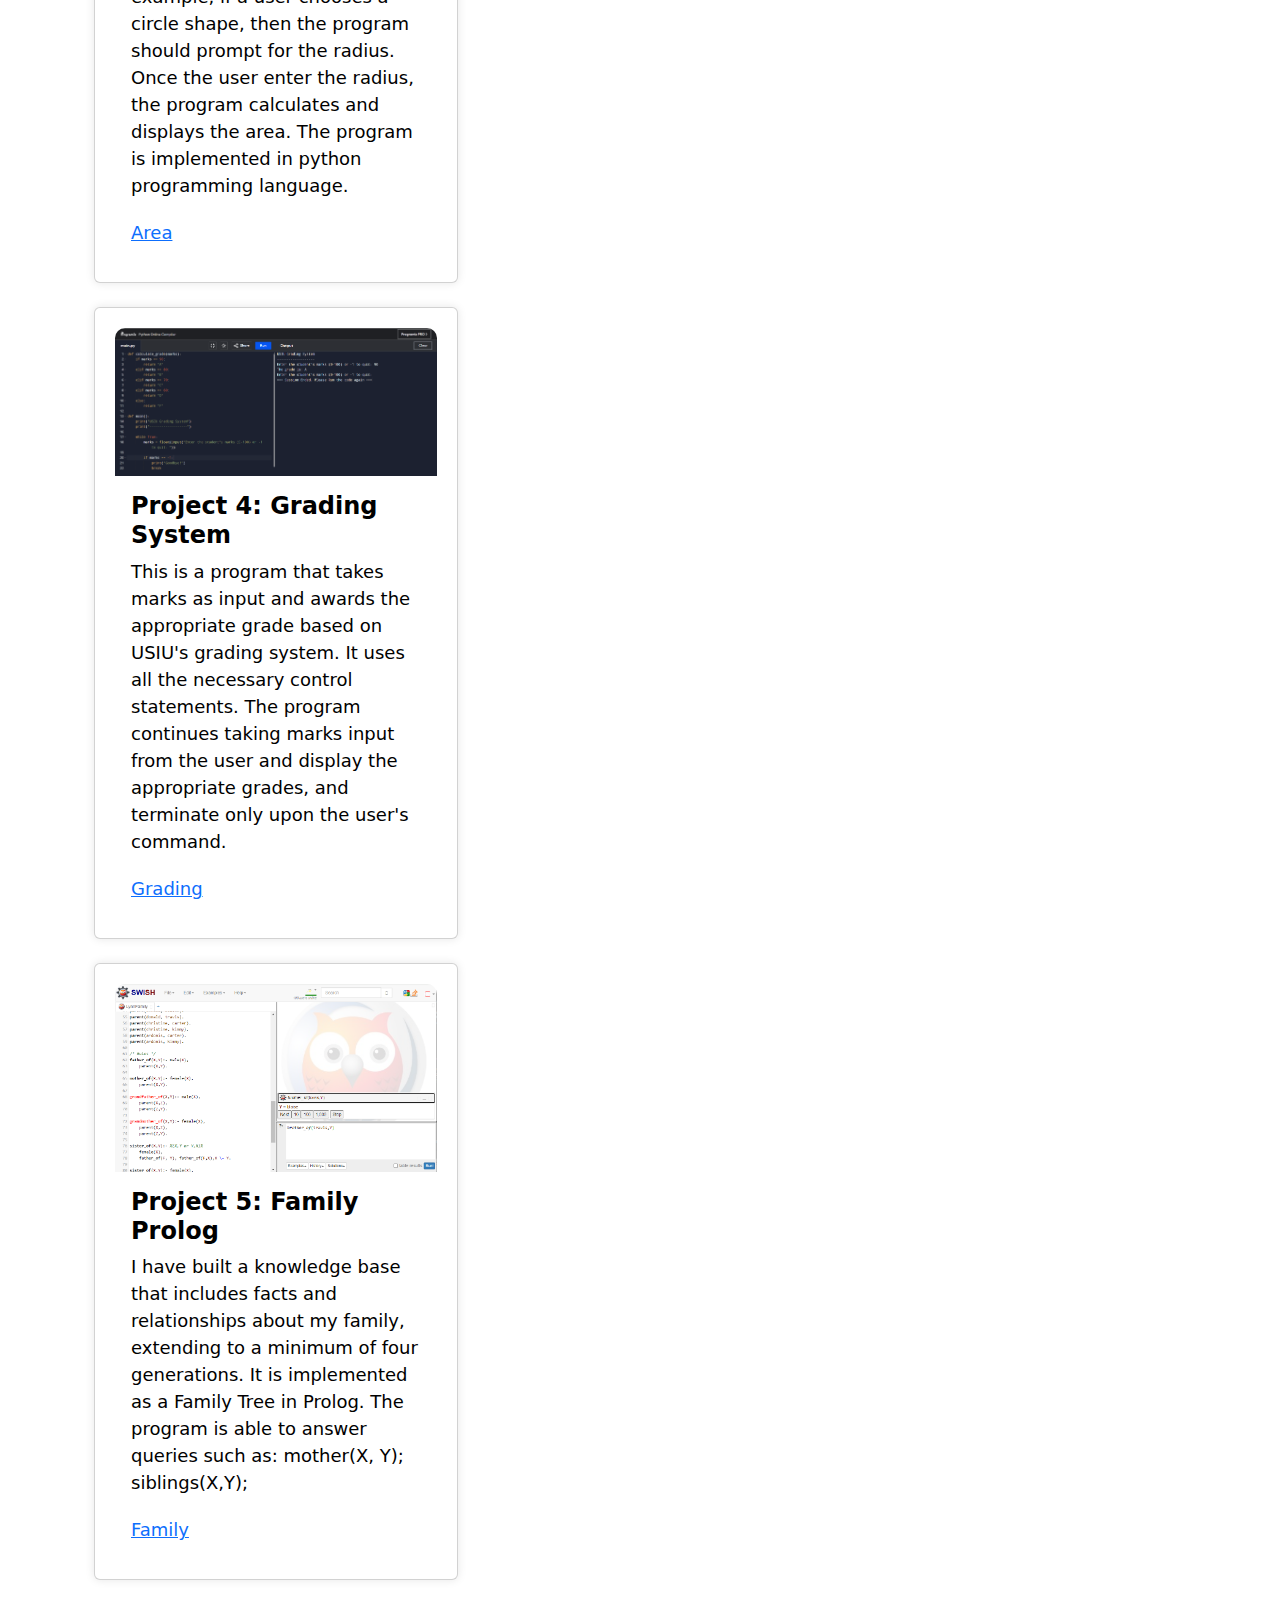
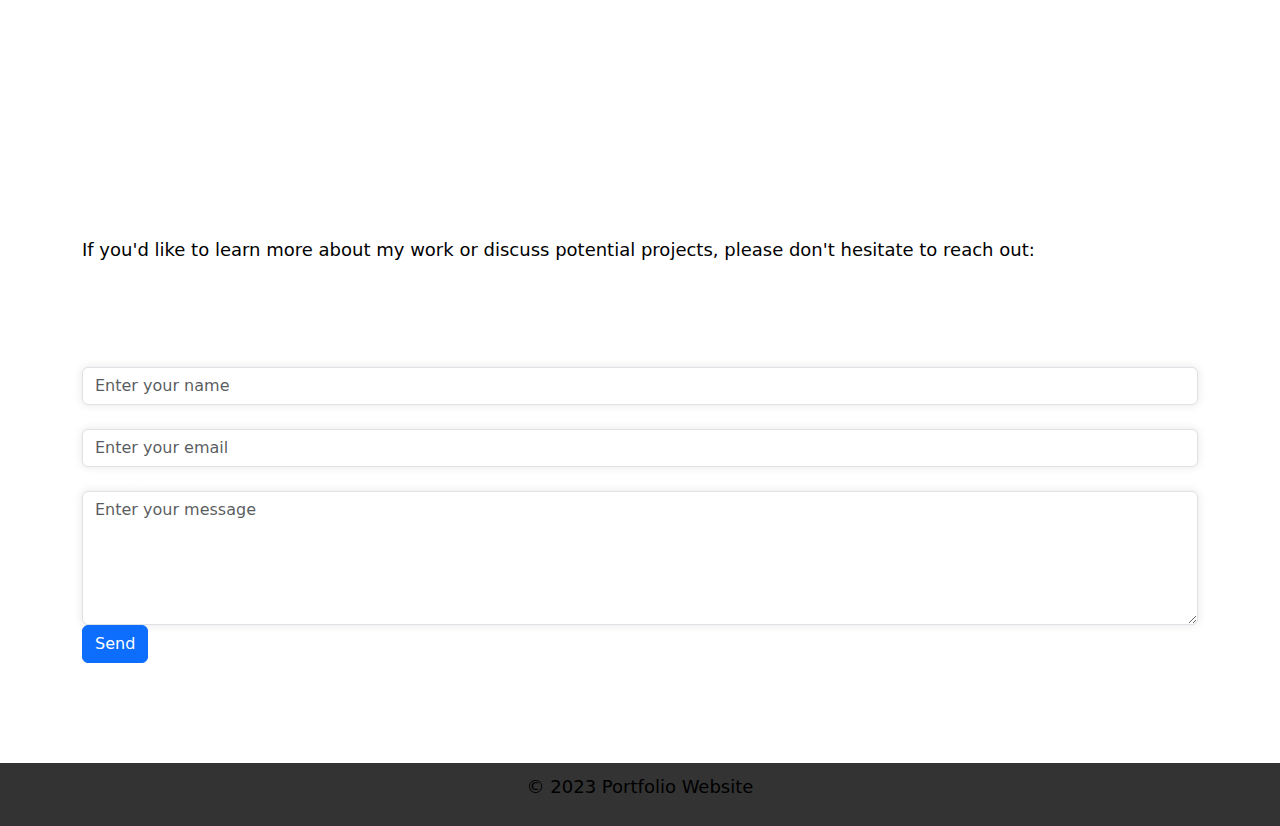
==== commit 2dd3ac8c: "Add files via upload" ====
--- a/index.html
+++ b/index.html
@@ -72,7 +72,7 @@
                         <div class="card-body">
                           <h4 class="card-title" style="color: #000">Project 2: Login Interface</h4>
                           <p class="card-text">I have developed a login application that can validate both input fields. Validation has employed three alternatives:Functional,OOP,Procedural programming.</p>
-                          <p class="card-text"><a href="https://replit.com/@lynnbettykeez/Login-Interface"Login</a></p>
+                          <p class="card-text"><a href="https://replit.com/@lynnbettykeez/Login-Interface">Login</a></p>
                          </div>
                     </div>
                 </div>
